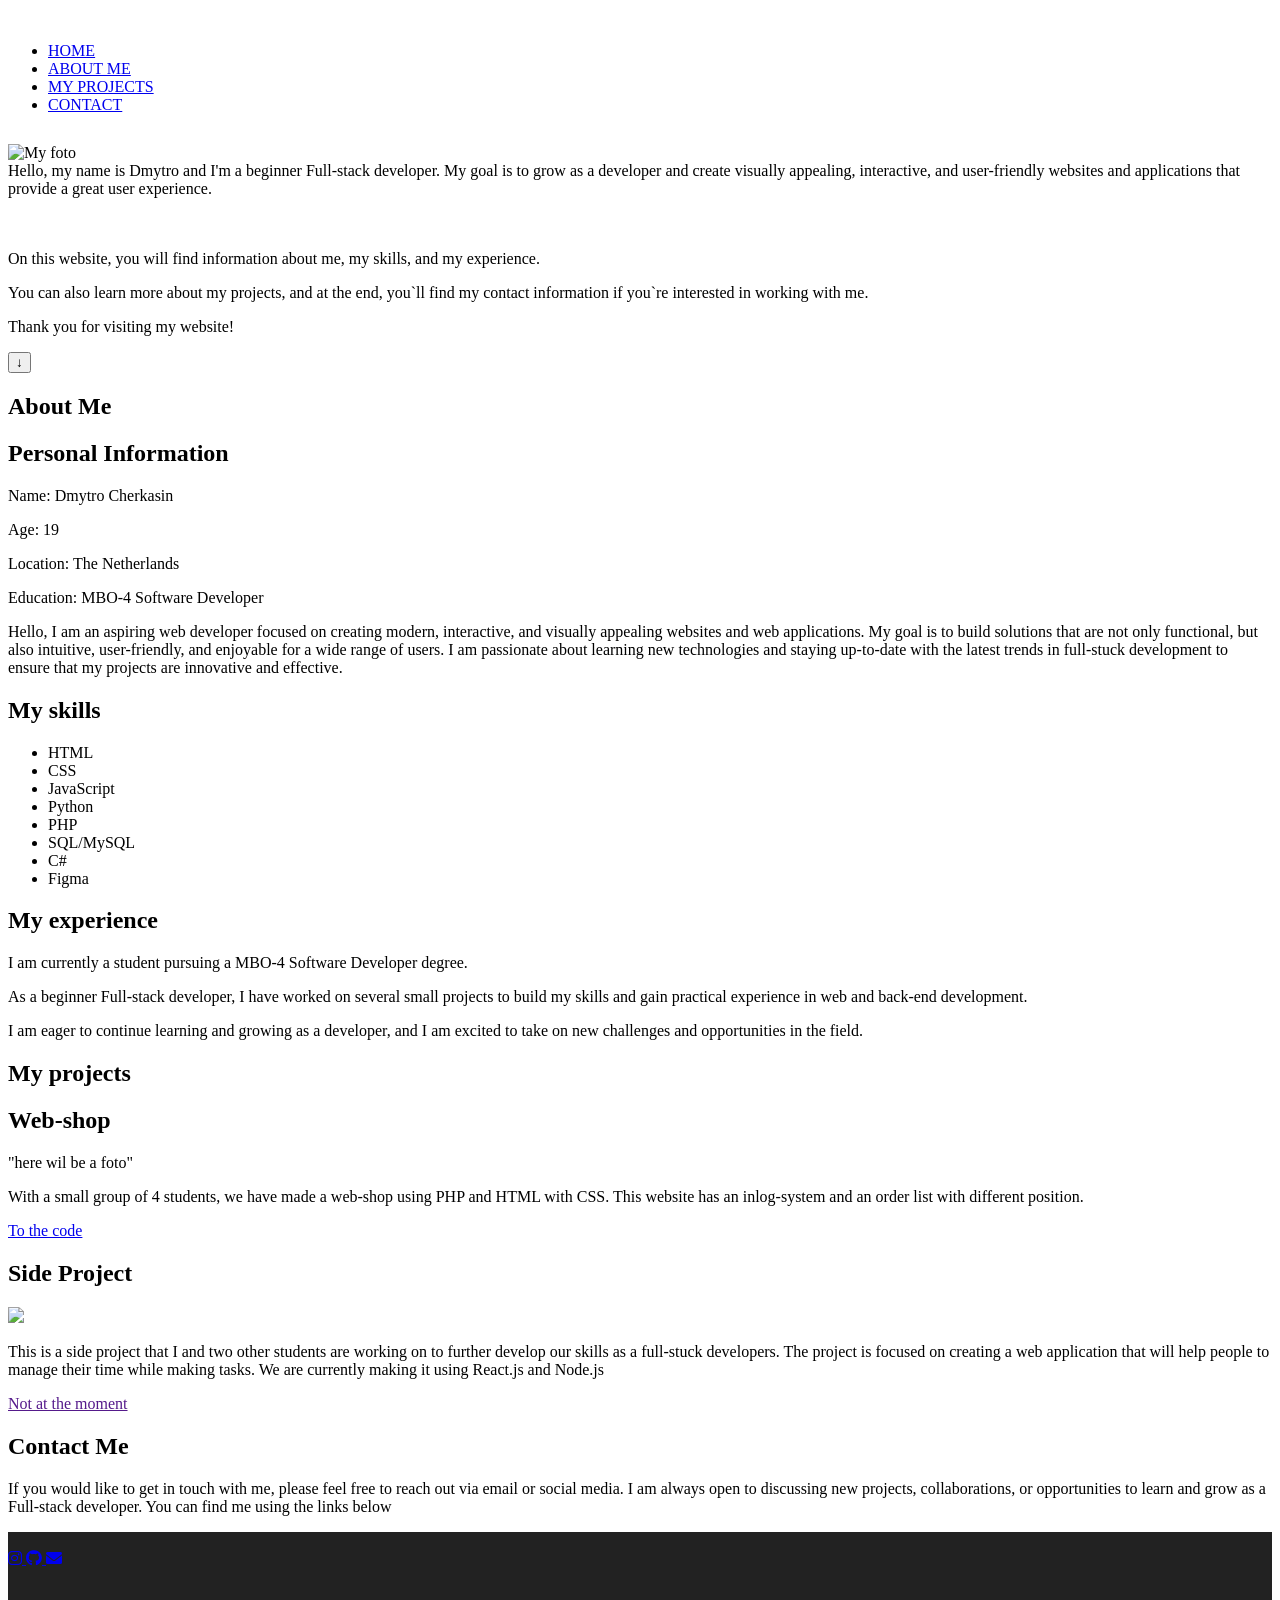
==== index.html @ 68906889 "version1" ====
<!DOCTYPE html>
<html lang="en">
<head>
    <meta charset="UTF-8">
    <title>Dmytro Cherkasin</title>
    <meta name="viewport" content="width=device-width, initial-scale=1.0">
    <link rel="stylesheet" href="index.css">
    <link rel="stylesheet" href="https://cdnjs.cloudflare.com/ajax/libs/font-awesome/6.0.0-beta3/css/all.min.css">

</head>
<body>
        <section id="home">
    <br>
    <!-- NAV BAR -->
    <ul class="nav">
        <li><a href="#home">HOME</a></li>
        <li><a href="#about-me">ABOUT ME</a></li>
        <li><a href="#projects">MY PROJECTS</a></li>
        <li><a href="#contact">CONTACT</a></li>
    </ul>
    <!-- HEADER -->
    <header class="section-anim" style="margin-top: 30px;">
        
            <div class="flex-container" style="align-items: center;">
                <div class="box">
                    <img src="My foto.jpg" alt="My foto" style="max-width: 200px; min-width: 150px;">
                </div>
                <div class="box">Hello, my name is Dmytro and I'm a beginner Full-stack developer. My goal is to grow as a developer and create visually appealing, interactive, and user-friendly websites and applications that provide a great user experience.</div>
                <br>
                <br>
            </div>
            <p>On this website, you will find information about me, my skills, and my experience.</p>
            <p>You can also learn more about my projects, and at the end, you`ll find my contact information if you`re interested in working with me.</p>
            <p>Thank you for visiting my website!</p>
    </header>
        </section>

        <button class="next-btn" onclick="scrollTONextSection()"><span class="arrow">↓</span></button>

    <!-- ABOUT ME -->
    <section class="section-anim" id="about-me">
    <h1>About Me</h1>


    <div class="flex-container about-row">
        <div class="box">
            <h2>Personal Information</h2>
            <p>Name: Dmytro Cherkasin</p>
            <p>Age: 19</p>
            <p>Location: The Netherlands</p>
            <p>Education: MBO-4 Software Developer</p>
        </div>
        <div class="box">
            <p>Hello, I am an aspiring web developer focused on creating modern, interactive, and visually appealing websites and web applications. My goal is to build solutions that are not only functional, but also intuitive, user-friendly, and enjoyable for a wide range of users. I am passionate about learning new technologies and staying up-to-date with the latest trends in full-stuck development to ensure that my projects are innovative and effective.</p>
        </div>
    </div>


    <div class="flex-container about-row">
        <div class="box">
            <h2>My skills</h2>
            <ul>
                <li>HTML</li>
                <li>CSS</li>
                <li>JavaScript</li>
                <li>Python</li>
                <li>PHP</li>
                <li>SQL/MySQL</li>
                <li> C#</li>
                <li>Figma</li>

            </ul>
        </div>
        <div class="box">
            <h2>My experience</h2>
            <p>I am currently a student pursuing a MBO-4 Software Developer degree.</p>
            <p>As a beginner Full-stack developer, I have worked on several small projects to build my skills and gain practical experience in web and back-end development.</p>
            <p>I am eager to continue learning and growing as a developer, and I am excited to take on new challenges and opportunities in the field.</p>
        </div>
    </div>
</section>

    <!-- PROJECTS -->
    <section class="section-anim" id="projects">
        <h1>My projects</h1>
        <div class="flex-container">
            <div class="box">
                <h2>Web-shop</h2>

                <p>"here wil be a foto"</p>
                <p>With a small group of 4 students, we have made a web-shop using PHP and HTML with CSS. This website has an inlog-system and an order list with different position.</p>
                <a href="https://github.com/MISTER-SNOEP/webshopV2/tree/main/safawebshopV2" title="Explore more" target="_blank">To the code</a>
            </div>
            <div class="box">
                <h2>Side Project</h2>
                <img src="side_project.jpg" style="max-width: 140%;">
                <p>This is a side project that I and two other students are working on to further develop our skills as a full-stuck developers. The project is focused on creating a web application that will help people to manage their time while making tasks. We are currently making it using React.js and Node.js</p>
                <a href="" title="Explore more" target="_blank">Not at the moment</a>
            </div>
            <div class="box"> 

                <h2></h2>

            </div>
        </div>
    </section>
        <!-- CONTACT -->
    <section id="contact" class = "section-anim">

        <div class=" flex-container contact">
            <div class="box;">
                <h1>Contact Me</h1>
                
                <p>If you would like to get in touch with me, please feel free to reach out via email or social media.
                I am always open to discussing new projects, collaborations, or opportunities to learn and grow as a Full-stack developer.
                You can find me using the links below</p>
            </div>
        </div>
    </section>
            <!-- FOOTER -->
    <footer style="background-color: rgb(34, 34, 34); ">
        <br>
        <div class="social-icons" role="navigation" aria-label="Social links">
            <a href="https://www.instagram.com/_lateriii_?igsh=MW9laW9wcTUwY2s1ZA%3D%3D&utm_source=qr" target="_blank" rel="noopener noreferrer" class="insta" aria-label="Instagram">
                <i class="fa-brands fa-instagram" aria-hidden="true"></i>
            </a>

            <a href="https://github.com/Lateri-1" target="_blank" rel="noopener noreferrer" class="git" aria-label="GitHub">
                <i class="fa-brands fa-github" aria-hidden="true"></i>
            </a>

            <a href="mailto: d.cherkasin@student.alfa-college.nl" class="mail" aria-label="Email">
                <i class="fa-solid fa-envelope" aria-hidden="true"></i>
            </a>
        </div>
        <br>
        <br> 
        <br>
    </footer>
    <!-- JS voor animaties -->
    <script>
        const sections = document.querySelectorAll("section");
        const navLinks = document.querySelectorAll(".nav li a");

        window.addEventListener("scroll", () => {
            let current = "";
            sections.forEach(section => {
                const sectionTop = section.offsetTop - 150;
                if(pageYOffset >= sectionTop) {
                    current = section.getAttribute("id");
                }
            });

            navLinks.forEach(link => {
                link.classList.remove("active");
                if(link.getAttribute("href") === "#" + current) {
                    link.classList.add("active");
                }
            });
        });
        /*tekst animatie */
        const observer = new IntersectionObserver((entries) => {
            entries.forEach((entry) => {
                if (entry.isIntersecting) {
                    entry.target.classList.add('visible');
                } 
                
                else {
                    entry.target.classList.remove('visible');
                }
            });
        }, { threshold: 0.2 });


            /* scroll arrow */
        document.querySelectorAll('.section-anim').forEach((section) => {
            observer.observe(section);
        });
        function scrollTONextSection() {
            const section = Array.from(document.querySelectorAll("section"))[1];
            const currentScroll = window.scrollY;
            const nextSection = section.offsetTop > currentScroll + 10 ? section : null;
            if (nextSection) {
                window.scrollTo({
                    top: nextSection.offsetTop - 80,
                });
            }
        }
    </script>
    <script>
// copy email als het niet gelukt
document.querySelector('.mail').addEventListener('click', function (e) {
    e.preventDefault(); // voorspelen openen mailto
    const email = 'd.cherkasin@student.alfa-college.nl';
  // openen van het ap
    window.location.href = 'mailto:' + email;
  // extra copy
    navigator.clipboard.writeText(email).then(() => {
    alert('📋 Email is gekopierd: ' + email);
    }).catch(() => {
    alert('Email: ' + email);
    });
});
</script>
</body>
</html>
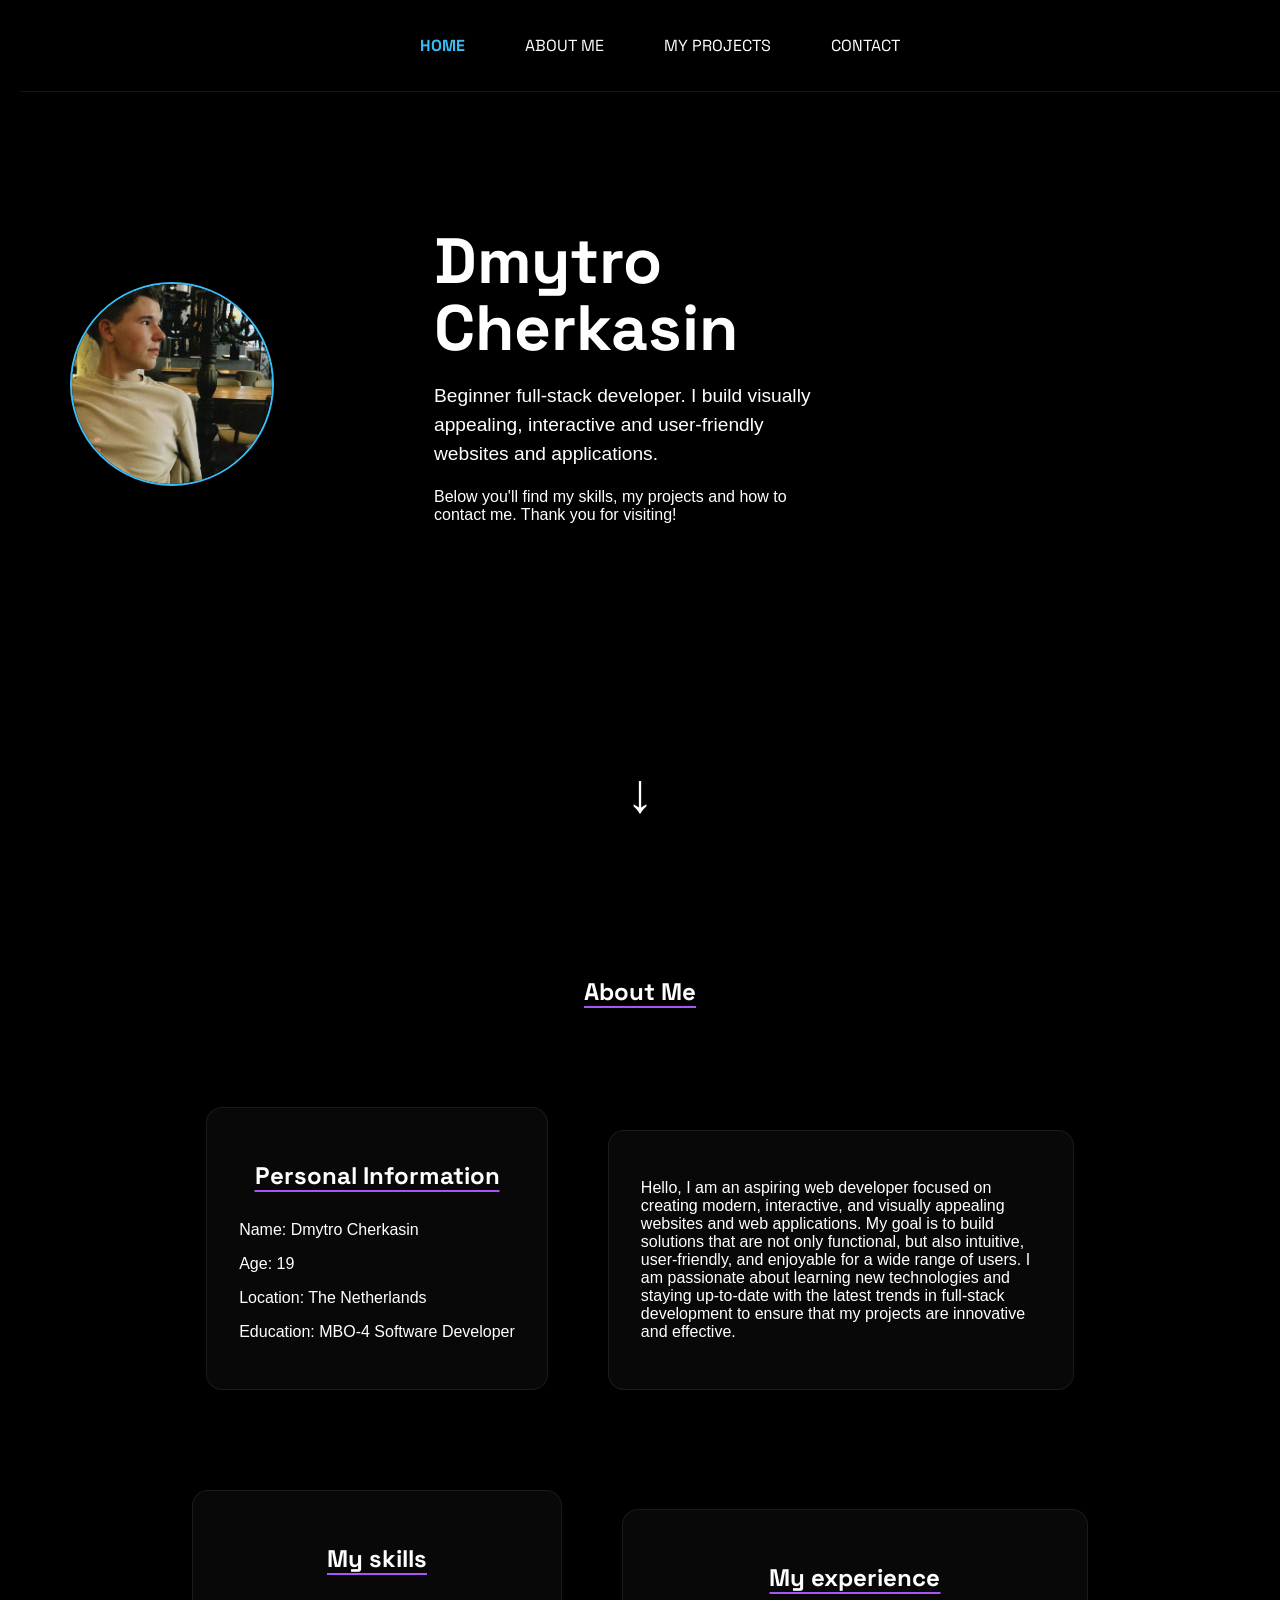
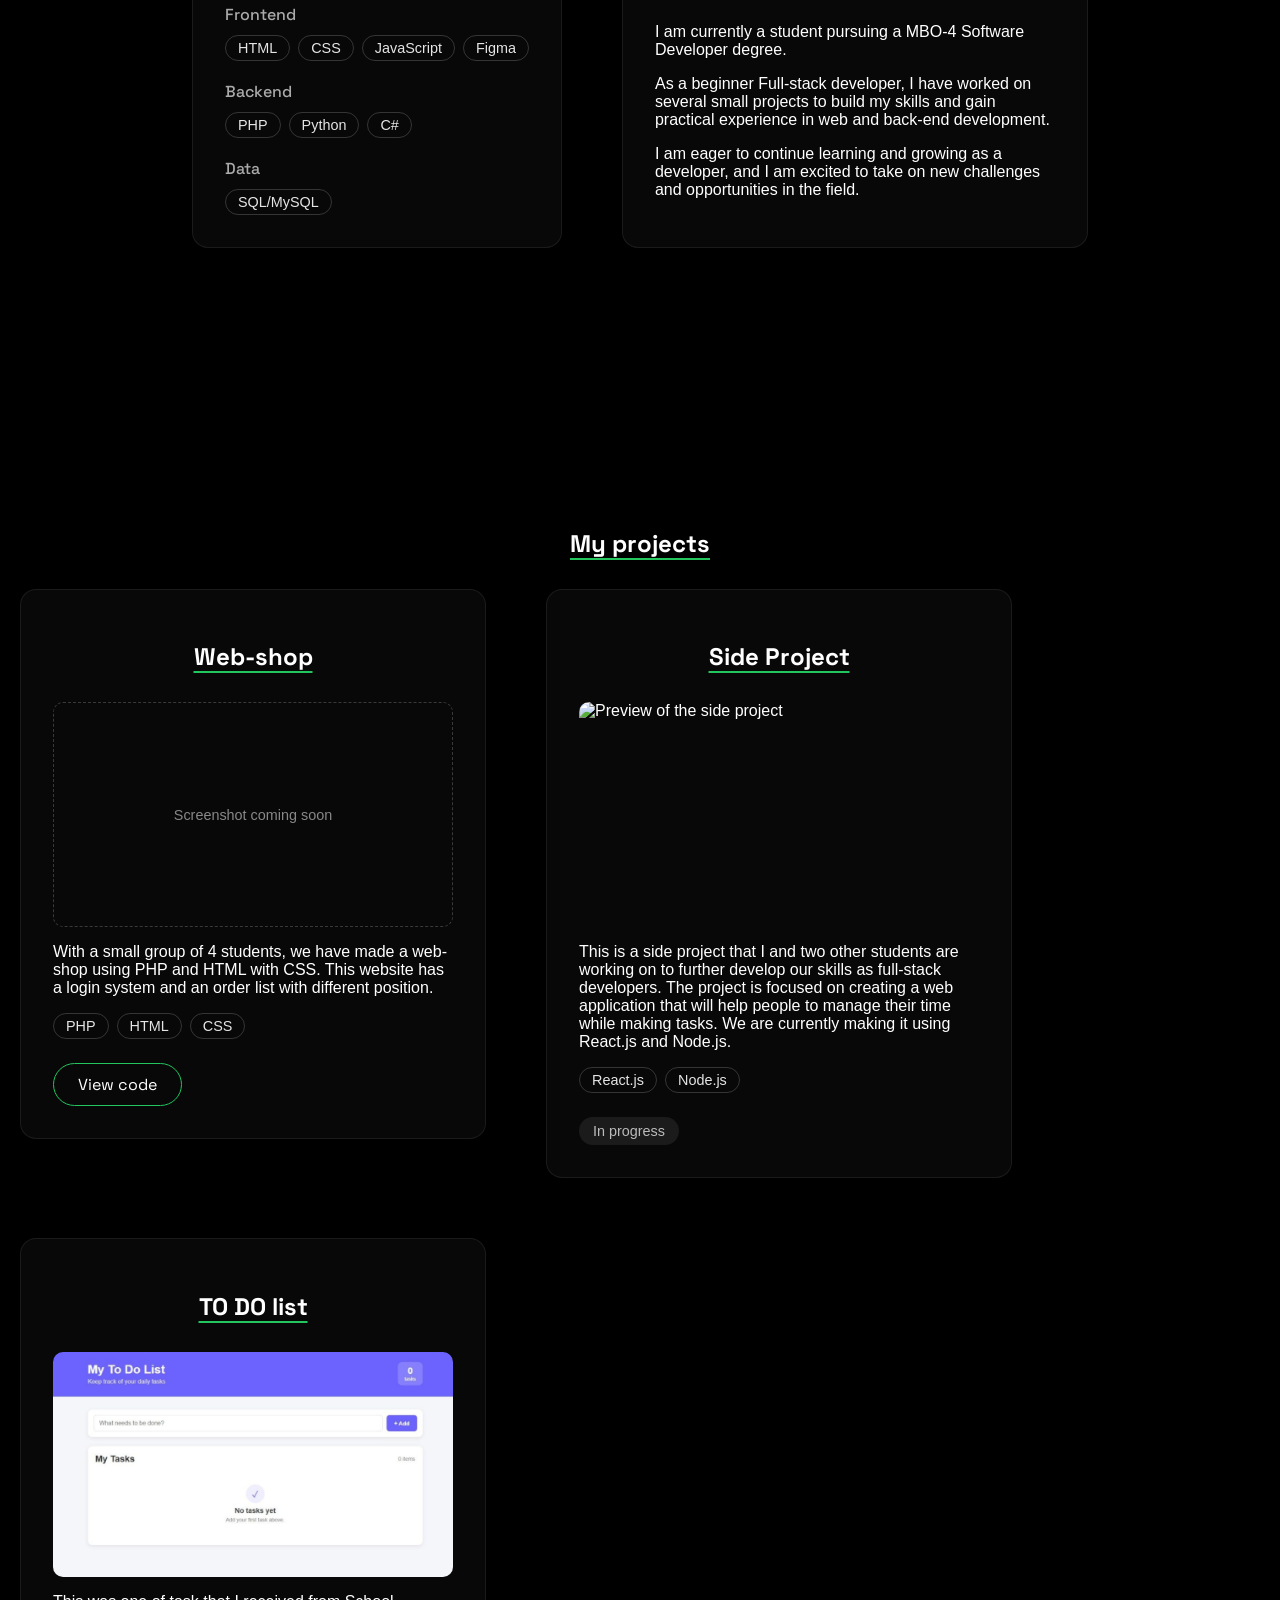
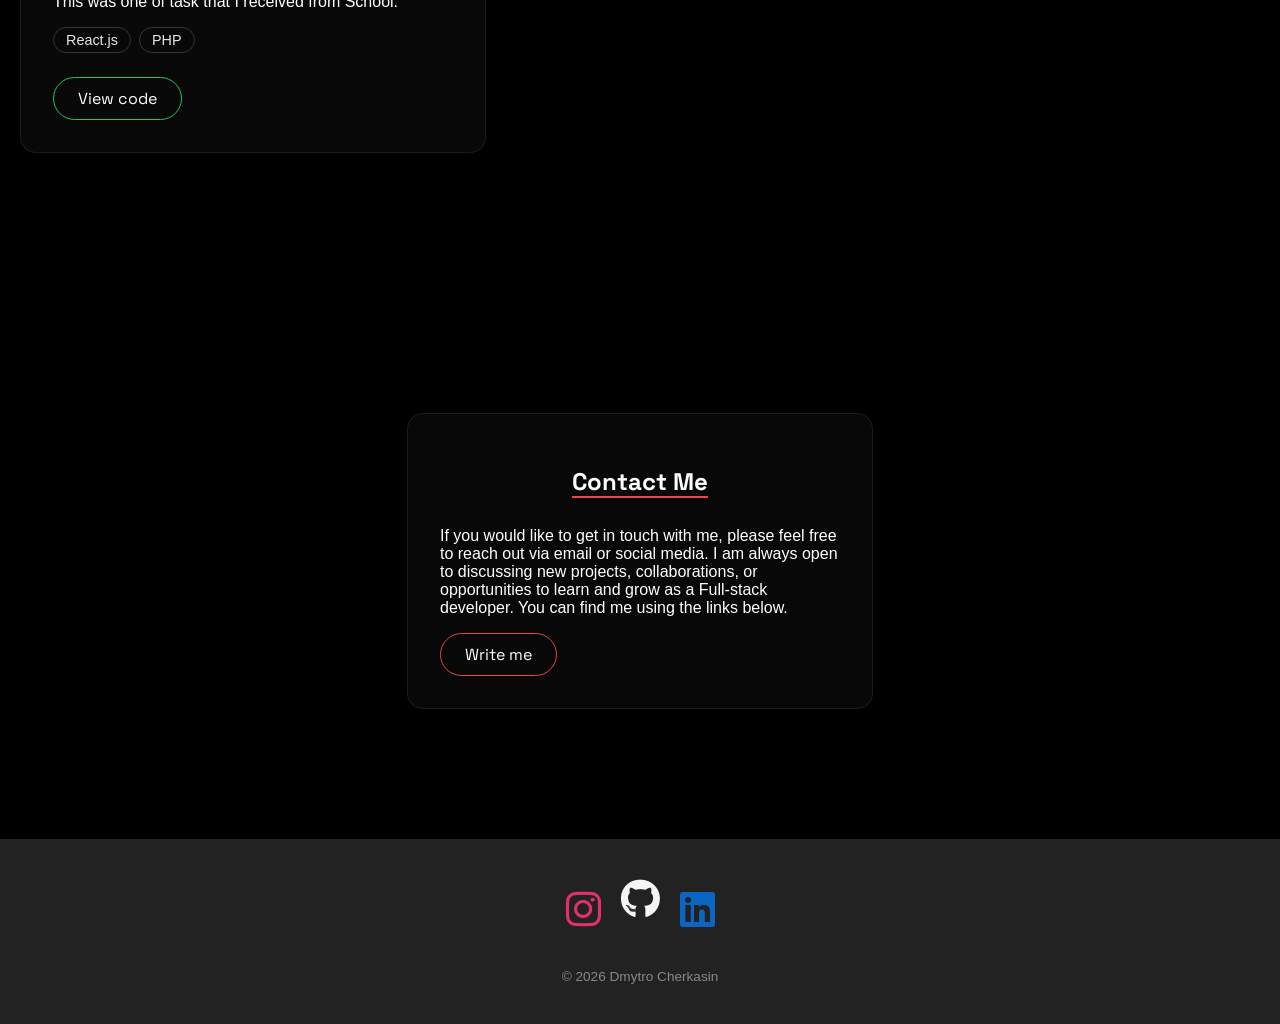
==== commit df58d2ac: "Feedback1" ====
--- a/index.html
+++ b/index.html
@@ -3,123 +3,152 @@
 <head>
     <meta charset="UTF-8">
     <title>Dmytro Cherkasin</title>
+    <meta name="description" content="Portfolio of Dmytro Cherkasin, a beginner full-stack developer from the Netherlands.">
     <meta name="viewport" content="width=device-width, initial-scale=1.0">
-    <link rel="stylesheet" href="index.css">
+    <link rel="preconnect" href="https://fonts.googleapis.com">
+    <link rel="preconnect" href="https://fonts.gstatic.com" crossorigin>
+    <link href="https://fonts.googleapis.com/css2?family=Space+Grotesk:wght@400;500;700&display=swap" rel="stylesheet">
+    <link rel="stylesheet" href="style.css">
     <link rel="stylesheet" href="https://cdnjs.cloudflare.com/ajax/libs/font-awesome/6.0.0-beta3/css/all.min.css">
-
 </head>
 <body>
-        <section id="home">
-    <br>
-    <!-- NAV BAR -->
-    <ul class="nav">
-        <li><a href="#home">HOME</a></li>
-        <li><a href="#about-me">ABOUT ME</a></li>
-        <li><a href="#projects">MY PROJECTS</a></li>
-        <li><a href="#contact">CONTACT</a></li>
-    </ul>
-    <!-- HEADER -->
-    <header class="section-anim" style="margin-top: 30px;">
-        
+    <!-- CURSOR GLOW -->
+    <div class="cursor-glow" aria-hidden="true"></div>
+
+    <section id="home">
+        <!-- NAV BAR -->
+        <ul class="nav">
+            <li><a href="#home">HOME</a></li>
+            <li><a href="#about-me">ABOUT ME</a></li>
+            <li><a href="#projects">MY PROJECTS</a></li>
+            <li><a href="#contact">CONTACT</a></li>
+        </ul>
+
+        <!-- HEADER -->
+        <header class="section-anim">
             <div class="flex-container" style="align-items: center;">
                 <div class="box">
-                    <img src="My foto.jpg" alt="My foto" style="max-width: 200px; min-width: 150px;">
-                </div>
-                <div class="box">Hello, my name is Dmytro and I'm a beginner Full-stack developer. My goal is to grow as a developer and create visually appealing, interactive, and user-friendly websites and applications that provide a great user experience.</div>
-                <br>
-                <br>
-            </div>
-            <p>On this website, you will find information about me, my skills, and my experience.</p>
-            <p>You can also learn more about my projects, and at the end, you`ll find my contact information if you`re interested in working with me.</p>
-            <p>Thank you for visiting my website!</p>
-    </header>
-        </section>
-
-        <button class="next-btn" onclick="scrollTONextSection()"><span class="arrow">↓</span></button>
+                    <img class="hero-photo" src="my-foto.jpg" alt="Photo of Dmytro Cherkasin">
+                </div>
+                <div class="box hero-text">
+                    <h1 class="hero-name">Dmytro Cherkasin</h1>
+                    <p class="hero-lead">Beginner full-stack developer. I build visually appealing, interactive and user-friendly websites and applications.</p>
+                    <p>Below you'll find my skills, my projects and how to contact me. Thank you for visiting!</p>
+                </div>
+            </div>
+        </header>
+    </section>
+
+    <button class="next-btn" onclick="scrollTONextSection()" aria-label="Scroll to the next section"><span class="arrow">↓</span></button>
 
     <!-- ABOUT ME -->
     <section class="section-anim" id="about-me">
-    <h1>About Me</h1>
-
-
-    <div class="flex-container about-row">
-        <div class="box">
-            <h2>Personal Information</h2>
-            <p>Name: Dmytro Cherkasin</p>
-            <p>Age: 19</p>
-            <p>Location: The Netherlands</p>
-            <p>Education: MBO-4 Software Developer</p>
-        </div>
-        <div class="box">
-            <p>Hello, I am an aspiring web developer focused on creating modern, interactive, and visually appealing websites and web applications. My goal is to build solutions that are not only functional, but also intuitive, user-friendly, and enjoyable for a wide range of users. I am passionate about learning new technologies and staying up-to-date with the latest trends in full-stuck development to ensure that my projects are innovative and effective.</p>
-        </div>
-    </div>
-
-
-    <div class="flex-container about-row">
-        <div class="box">
-            <h2>My skills</h2>
-            <ul>
-                <li>HTML</li>
-                <li>CSS</li>
-                <li>JavaScript</li>
-                <li>Python</li>
-                <li>PHP</li>
-                <li>SQL/MySQL</li>
-                <li> C#</li>
-                <li>Figma</li>
-
-            </ul>
-        </div>
-        <div class="box">
-            <h2>My experience</h2>
-            <p>I am currently a student pursuing a MBO-4 Software Developer degree.</p>
-            <p>As a beginner Full-stack developer, I have worked on several small projects to build my skills and gain practical experience in web and back-end development.</p>
-            <p>I am eager to continue learning and growing as a developer, and I am excited to take on new challenges and opportunities in the field.</p>
-        </div>
-    </div>
-</section>
+        <h1>About Me</h1>
+
+        <div class="flex-container about-row">
+            <div class="box">
+                <h2>Personal Information</h2>
+                <p>Name: Dmytro Cherkasin</p>
+                <p>Age: 19</p>
+                <p>Location: The Netherlands</p>
+                <p>Education: MBO-4 Software Developer</p>
+            </div>
+            <div class="box">
+                <p>Hello, I am an aspiring web developer focused on creating modern, interactive, and visually appealing websites and web applications. My goal is to build solutions that are not only functional, but also intuitive, user-friendly, and enjoyable for a wide range of users. I am passionate about learning new technologies and staying up-to-date with the latest trends in full-stack development to ensure that my projects are innovative and effective.</p>
+            </div>
+        </div>
+
+        <div class="flex-container about-row">
+            <div class="box">
+                <h2>My skills</h2>
+                <div class="skill-group">
+                    <h3>Frontend</h3>
+                    <ul class="chips">
+                        <li>HTML</li>
+                        <li>CSS</li>
+                        <li>JavaScript</li>
+                        <li>Figma</li>
+                    </ul>
+                </div>
+                <div class="skill-group">
+                    <h3>Backend</h3>
+                    <ul class="chips">
+                        <li>PHP</li>
+                        <li>Python</li>
+                        <li>C#</li>
+                    </ul>
+                </div>
+                <div class="skill-group">
+                    <h3>Data</h3>
+                    <ul class="chips">
+                        <li>SQL/MySQL</li>
+                    </ul>
+                </div>
+            </div>
+            <div class="box">
+                <h2>My experience</h2>
+                <p>I am currently a student pursuing a MBO-4 Software Developer degree.</p>
+                <p>As a beginner Full-stack developer, I have worked on several small projects to build my skills and gain practical experience in web and back-end development.</p>
+                <p>I am eager to continue learning and growing as a developer, and I am excited to take on new challenges and opportunities in the field.</p>
+            </div>
+        </div>
+    </section>
 
     <!-- PROJECTS -->
     <section class="section-anim" id="projects">
         <h1>My projects</h1>
-        <div class="flex-container">
-            <div class="box">
+        <div class="flex-container" style="align-items: flex-start;">
+            <div class="box project">
                 <h2>Web-shop</h2>
-
-                <p>"here wil be a foto"</p>
-                <p>With a small group of 4 students, we have made a web-shop using PHP and HTML with CSS. This website has an inlog-system and an order list with different position.</p>
-                <a href="https://github.com/MISTER-SNOEP/webshopV2/tree/main/safawebshopV2" title="Explore more" target="_blank">To the code</a>
-            </div>
-            <div class="box">
+                <!-- TODO: replace this placeholder with <img class="project-img" src="webshop.jpg" alt="Web-shop screenshot"> -->
+                <div class="project-thumb" role="img" aria-label="Screenshot coming soon">Screenshot coming soon</div>
+                <p>With a small group of 4 students, we have made a web-shop using PHP and HTML with CSS. This website has a login system and an order list with different position.</p>
+                <ul class="chips">
+                    <li>PHP</li>
+                    <li>HTML</li>
+                    <li>CSS</li>
+                </ul>
+                <a class="cta" href="https://github.com/MISTER-SNOEP/webshopV2/tree/main/safawebshopV2" title="View the code on GitHub" target="_blank" rel="noopener noreferrer">View code</a>
+            </div>
+            <div class="box project">
                 <h2>Side Project</h2>
-                <img src="side_project.jpg" style="max-width: 140%;">
-                <p>This is a side project that I and two other students are working on to further develop our skills as a full-stuck developers. The project is focused on creating a web application that will help people to manage their time while making tasks. We are currently making it using React.js and Node.js</p>
-                <a href="" title="Explore more" target="_blank">Not at the moment</a>
-            </div>
-            <div class="box"> 
-
-                <h2></h2>
-
-            </div>
-        </div>
-    </section>
-        <!-- CONTACT -->
-    <section id="contact" class = "section-anim">
-
-        <div class=" flex-container contact">
-            <div class="box;">
+                <img class="project-img" src="side_project.jpg" alt="Preview of the side project">
+                <p>This is a side project that I and two other students are working on to further develop our skills as full-stack developers. The project is focused on creating a web application that will help people to manage their time while making tasks. We are currently making it using React.js and Node.js.</p>
+                <ul class="chips">
+                    <li>React.js</li>
+                    <li>Node.js</li>
+                </ul>
+                <span class="badge">In progress</span>
+            </div>
+            <div class="box project">
+
+                <h2>TO DO list</h2>
+                <img class="project-img" src="to-do-list(1).jpg" alt="Preview of the TO DO list">
+                <p>This was one of task that I received from School.</p>
+                <ul class="chips">
+                    <li>React.js</li>
+                    <li>PHP</li>
+                </ul>
+                <a class="cta" href="https://github.com/Lateri-1/TO-DO-app" title="View the code on GitHub" target="_blank" rel="noopener noreferrer">View code</a>
+            </div>
+        </div>
+    </section>
+
+    <!-- CONTACT -->
+    <section id="contact" class="section-anim">
+        <div class="flex-container contact">
+            <div class="box">
                 <h1>Contact Me</h1>
-                
                 <p>If you would like to get in touch with me, please feel free to reach out via email or social media.
                 I am always open to discussing new projects, collaborations, or opportunities to learn and grow as a Full-stack developer.
-                You can find me using the links below</p>
-            </div>
-        </div>
-    </section>
-            <!-- FOOTER -->
-    <footer style="background-color: rgb(34, 34, 34); ">
-        <br>
+                You can find me using the links below.</p>
+                <a class="cta mail" href="mailto:d.cherkasin@student.alfa-college.nl">Write me</a>
+            </div>
+        </div>
+    </section>
+
+    <!-- FOOTER -->
+    <footer>
         <div class="social-icons" role="navigation" aria-label="Social links">
             <a href="https://www.instagram.com/_lateriii_?igsh=MW9laW9wcTUwY2s1ZA%3D%3D&utm_source=qr" target="_blank" rel="noopener noreferrer" class="insta" aria-label="Instagram">
                 <i class="fa-brands fa-instagram" aria-hidden="true"></i>
@@ -129,53 +158,66 @@
                 <i class="fa-brands fa-github" aria-hidden="true"></i>
             </a>
 
-            <a href="mailto: d.cherkasin@student.alfa-college.nl" class="mail" aria-label="Email">
-                <i class="fa-solid fa-envelope" aria-hidden="true"></i>
+            <!-- TODO: replace the href with the link to your LinkedIn profile -->
+            <a href="https://www.linkedin.com/in/дима-черкасин-834594445/?isSelfProfile=true" target="_blank" rel="noopener noreferrer" class="linkedin" aria-label="LinkedIn">
+                <i class="fa-brands fa-linkedin" aria-hidden="true"></i>
             </a>
         </div>
-        <br>
-        <br> 
-        <br>
+        <p class="copyright">© <span id="year">2026</span> Dmytro Cherkasin</p>
     </footer>
-    <!-- JS voor animaties -->
+
+    <!-- toast for "email copied" -->
+    <div class="toast" id="toast" role="status" aria-live="polite"></div>
+
     <script>
         const sections = document.querySelectorAll("section");
         const navLinks = document.querySelectorAll(".nav li a");
 
-        window.addEventListener("scroll", () => {
+        /* active nav link + current section color */
+        function updateActiveSection() {
             let current = "";
             sections.forEach(section => {
                 const sectionTop = section.offsetTop - 150;
-                if(pageYOffset >= sectionTop) {
+                if (window.scrollY >= sectionTop) {
                     current = section.getAttribute("id");
                 }
             });
 
+            /* the last section (contact) is short, so scrollY may never reach its top:
+               at the very bottom of the page we force the last section */
+            const atBottom = window.scrollY > 0 &&
+                window.innerHeight + window.scrollY >= document.documentElement.scrollHeight - 2;
+            if (atBottom) {
+                current = sections[sections.length - 1].getAttribute("id");
+            }
+
+            document.body.dataset.section = current || "home";
+
             navLinks.forEach(link => {
                 link.classList.remove("active");
-                if(link.getAttribute("href") === "#" + current) {
+                if (link.getAttribute("href") === "#" + current) {
                     link.classList.add("active");
                 }
             });
-        });
-        /*tekst animatie */
+        }
+        window.addEventListener("scroll", updateActiveSection, { passive: true });
+        updateActiveSection();
+
+        /* text animation: plays once, when a section first appears */
         const observer = new IntersectionObserver((entries) => {
             entries.forEach((entry) => {
                 if (entry.isIntersecting) {
                     entry.target.classList.add('visible');
-                } 
-                
-                else {
-                    entry.target.classList.remove('visible');
+                    observer.unobserve(entry.target);
                 }
             });
         }, { threshold: 0.2 });
 
-
-            /* scroll arrow */
         document.querySelectorAll('.section-anim').forEach((section) => {
             observer.observe(section);
         });
+
+        /* scroll arrow */
         function scrollTONextSection() {
             const section = Array.from(document.querySelectorAll("section"))[1];
             const currentScroll = window.scrollY;
@@ -186,21 +228,69 @@
                 });
             }
         }
+
+        /* footer year */
+        document.getElementById('year').textContent = new Date().getFullYear();
     </script>
     <script>
-// copy email als het niet gelukt
-document.querySelector('.mail').addEventListener('click', function (e) {
-    e.preventDefault(); // voorspelen openen mailto
+/* cursor glow + card spotlight */
+(function () {
+    const glow = document.querySelector('.cursor-glow');
+    const cards = document.querySelectorAll('section:not(#home) .box');
+    const canFollow = window.matchMedia('(hover: hover) and (pointer: fine)').matches;
+    const reduceMotion = window.matchMedia('(prefers-reduced-motion: reduce)').matches;
+    if (!glow || !canFollow) return;
+
+    let targetX = window.innerWidth / 2, targetY = window.innerHeight / 2;
+    let x = targetX, y = targetY;
+
+    window.addEventListener('mousemove', (e) => {
+        targetX = e.clientX;
+        targetY = e.clientY;
+        glow.classList.add('active');
+
+        cards.forEach((card) => {
+            const r = card.getBoundingClientRect();
+            card.style.setProperty('--mx', (e.clientX - r.left) + 'px');
+            card.style.setProperty('--my', (e.clientY - r.top) + 'px');
+        });
+    }, { passive: true });
+    document.addEventListener('mouseleave', () => glow.classList.remove('active'));
+
+    function animate() {
+        const ease = reduceMotion ? 1 : 0.12;
+        x += (targetX - x) * ease;
+        y += (targetY - y) * ease;
+        glow.style.transform = `translate3d(${x}px, ${y}px, 0) translate(-50%, -50%)`;
+        requestAnimationFrame(animate);
+    }
+    animate();
+})();
+</script>
+    <script>
+/* email: open the mail app and copy the address as a backup */
+(function () {
     const email = 'd.cherkasin@student.alfa-college.nl';
-  // openen van het ap
-    window.location.href = 'mailto:' + email;
-  // extra copy
-    navigator.clipboard.writeText(email).then(() => {
-    alert('📋 Email is gekopierd: ' + email);
-    }).catch(() => {
-    alert('Email: ' + email);
+    const toast = document.getElementById('toast');
+    let timer;
+
+    function showToast(text) {
+        toast.textContent = text;
+        toast.classList.add('show');
+        clearTimeout(timer);
+        timer = setTimeout(() => toast.classList.remove('show'), 3000);
+    }
+
+    document.querySelectorAll('.mail').forEach((link) => {
+        link.addEventListener('click', function (e) {
+            e.preventDefault();
+            navigator.clipboard.writeText(email)
+                .then(() => showToast('Email copied: ' + email))
+                .catch(() => showToast('Email: ' + email));
+            window.location.href = 'mailto:' + email;
+        });
     });
-});
+})();
 </script>
 </body>
 </html>
--- a/style.css
+++ b/style.css
@@ -0,0 +1,419 @@
+/* ---------- tokens ---------- */
+:root {
+    --color-home: #38bdf8;
+    --color-about: #a855f7;
+    --color-projects: #22c55e;
+    --color-contact: #ef4444;
+    --font-display: 'Space Grotesk', 'Segoe UI', Tahoma, sans-serif;
+}
+
+html {
+    scroll-behavior: smooth;
+}
+
+body {
+    background-color: black;
+    margin: 0;
+    font-family: 'Segoe UI', Tahoma, Geneva, Verdana, sans-serif;
+    color: white;
+    --section-color: var(--color-home);
+}
+/* the active section (set by JS) decides the "current" color */
+body[data-section="about-me"] { --section-color: var(--color-about); }
+body[data-section="projects"] { --section-color: var(--color-projects); }
+body[data-section="contact"]  { --section-color: var(--color-contact); }
+
+/* ---------- cursor glow ---------- */
+@property --glow-color {
+    syntax: '<color>';
+    inherits: true;
+    initial-value: #38bdf8;
+}
+
+.cursor-glow {
+    --glow-color: var(--section-color);
+    position: fixed;
+    top: 0;
+    left: 0;
+    width: 600px;
+    height: 600px;
+    border-radius: 50%;
+    background: radial-gradient(circle,
+        color-mix(in srgb, var(--glow-color) 40%, transparent) 0%,
+        color-mix(in srgb, var(--glow-color) 14%, transparent) 40%,
+        transparent 70%);
+    pointer-events: none;
+    z-index: -1;
+    opacity: 0;
+    transition: opacity 0.4s ease, --glow-color 0.6s ease;
+    will-change: transform;
+}
+.cursor-glow.active {
+    opacity: 1;
+}
+
+/* ---------- layout ---------- */
+section {
+    padding: 130px 20px;
+    scroll-margin-top: 80px;
+}
+
+/* section animation (plays once, see JS) */
+.section-anim > * {
+    opacity: 0;
+    transform: translateY(40px);
+    transition: opacity 0.8s ease, transform 0.8s ease;
+    transition-delay: var(--delay, 0s);
+}
+.section-anim.visible > * {
+    opacity: 1;
+    transform: none;
+}
+
+/* section about me */
+.about-row {
+    margin-top: 100px;
+    justify-content: center;
+    align-items: flex-start;
+}
+#about-me > :nth-child(2) { --delay: 0.2s; }
+#about-me > :nth-child(3) { --delay: 0.4s; }
+
+/* section contact */
+.contact {
+    justify-content: center;
+    align-items: flex-start;
+}
+
+h1, h2, h3 {
+    font-family: var(--font-display);
+    text-decoration: underline;
+    text-decoration-color: var(--accent, var(--color-about));
+    text-underline-offset: 6px;
+    margin-bottom: 30px;
+    text-align: center;
+}
+
+#home     { --accent: var(--color-home); }
+#about-me { --accent: var(--color-about); }
+#projects { --accent: var(--color-projects); }
+#contact  { --accent: var(--color-contact); }
+
+p {
+    margin-left: 10px;
+    max-width: 800px;
+}
+
+/* ---------- navigation ---------- */
+.nav {
+    position: fixed;
+    top: 0;
+    width: 100%;
+    box-sizing: border-box;
+    list-style: none;
+    margin: 0;
+    padding: 15px;
+    display: flex;
+    gap: 20px;
+    justify-content: center;
+    background-color: rgba(0, 0, 0, 0.7);
+    -webkit-backdrop-filter: blur(10px);
+    backdrop-filter: blur(10px);
+    border-bottom: 1px solid rgba(255, 255, 255, 0.08);
+    z-index: 1000;
+}
+.nav li a {
+    font-family: var(--font-display);
+    color: white;
+    text-decoration: none;
+    padding: 20px;
+    display: block;
+    transition: color 0.3s;
+}
+.nav li a:hover {
+    color: var(--color-contact);
+}
+.nav li a.active {
+    color: var(--section-color);
+    font-weight: bold;
+}
+
+/* ---------- hero ---------- */
+header {
+    margin-top: 48px;
+}
+.hero-photo {
+    display: block;
+    width: clamp(150px, 18vw, 200px);
+    aspect-ratio: 1;
+    object-fit: cover;
+    border-radius: 50%;
+    border: 2px solid var(--color-home);
+}
+.hero-text {
+    max-width: 680px;
+    padding: 20px;
+}
+.hero-name {
+    text-decoration: none;
+    text-align: left;
+    font-size: clamp(2.4rem, 6vw, 4rem);
+    line-height: 1.05;
+    margin: 0 0 20px;
+}
+.hero-lead {
+    font-size: 1.2rem;
+    line-height: 1.5;
+}
+
+/* ---------- flex + boxes ---------- */
+.flex-container {
+    display: flex;
+    align-items: flex-end;
+    gap: 60px;
+    flex-wrap: wrap;
+}
+
+.box {
+    position: relative;
+    max-width: 400px;
+    height: fit-content;
+    padding: 50px;
+}
+.box p {
+    margin-left: 0;
+}
+
+/* cards: every box outside the hero gets a surface and a border
+   that lights up in the section color near the cursor */
+section:not(#home) .box {
+    padding: 32px;
+    border-radius: 16px;
+    background: rgba(255, 255, 255, 0.03);
+    border: 1px solid rgba(255, 255, 255, 0.08);
+}
+section:not(#home) .box::before {
+    content: "";
+    position: absolute;
+    inset: -1px;
+    border-radius: inherit;
+    padding: 1px;
+    background: radial-gradient(320px circle at var(--mx, -999px) var(--my, -999px),
+        var(--accent, var(--color-about)), transparent 70%);
+    -webkit-mask: linear-gradient(#000 0 0) content-box, linear-gradient(#000 0 0);
+    -webkit-mask-composite: xor;
+    mask: linear-gradient(#000 0 0) content-box exclude, linear-gradient(#000 0 0);
+    pointer-events: none;
+}
+
+/* ---------- skills / tags ---------- */
+.skill-group + .skill-group {
+    margin-top: 20px;
+}
+.skill-group h3 {
+    text-decoration: none;
+    text-align: left;
+    font-size: 1rem;
+    font-weight: 500;
+    color: #aaa;
+    margin: 0 0 10px;
+}
+.chips {
+    list-style: none;
+    margin: 0;
+    padding: 0;
+    display: flex;
+    flex-wrap: wrap;
+    gap: 8px;
+}
+.chips li {
+    padding: 4px 12px;
+    border: 1px solid rgba(255, 255, 255, 0.18);
+    border-radius: 999px;
+    font-size: 0.9rem;
+    color: #e5e5e5;
+}
+
+/* ---------- projects ---------- */
+.project-thumb,
+.project-img {
+    display: block;
+    width: 100%;
+    aspect-ratio: 16 / 9;
+    border-radius: 10px;
+    margin: 0 0 16px;
+    box-sizing: border-box;
+}
+.project-img {
+    object-fit: cover;
+}
+.project-thumb {
+    display: grid;
+    place-items: center;
+    border: 1px dashed rgba(255, 255, 255, 0.2);
+    color: #888;
+    font-size: 0.9rem;
+}
+.project .chips {
+    margin: 16px 0 24px;
+}
+
+/* ---------- buttons / badges ---------- */
+.cta {
+    display: inline-block;
+    padding: 10px 24px;
+    border: 1px solid var(--accent, var(--color-about));
+    border-radius: 999px;
+    color: white;
+    font-family: var(--font-display);
+    text-decoration: none;
+    transition: background-color 0.25s, color 0.25s;
+}
+.cta:hover {
+    background-color: var(--accent, var(--color-about));
+    color: black;
+}
+.badge {
+    display: inline-block;
+    padding: 6px 14px;
+    border-radius: 999px;
+    background: rgba(255, 255, 255, 0.08);
+    color: #bbb;
+    font-size: 0.9rem;
+}
+
+.button {
+    color: white;
+    background-color: rgb(63, 63, 63);
+    border: none;
+    padding: 10px 30px;
+    cursor: pointer;
+    transition: all 0.3s;
+    display: inline-block;
+}
+.button:hover {
+    background-color: rgb(163, 163, 163);
+    transform: scale(1.2);
+}
+
+/* ---------- footer ---------- */
+footer {
+    background-color: rgb(34, 34, 34);
+    padding: 30px 20px 40px;
+}
+.social-icons {
+    display: flex;
+    justify-content: center;
+    gap: 20px;
+    margin-top: 20px;
+    position: relative;
+}
+.social-icons a {
+    font-size: 40px;
+    transition: transform .25s, color .25s;
+    text-decoration: none;
+    display: inline-flex;
+    align-items: center;
+    justify-content: center;
+}
+.social-icons a:nth-child(2) {
+    transform: translateY(-10px);
+} /* wave */
+.social-icons a:hover {
+    transform: scale(1.25);
+}
+.social-icons .insta i { color: #E1306C; }
+.social-icons .insta:hover i { color: #fd1d1d; }
+.social-icons .git i { color: #f5f5f5; }
+.social-icons .git:hover i { color: #6e5494; }
+.social-icons .linkedin i { color: #0A66C2; }
+.social-icons .linkedin:hover i { color: #3b9eff; }
+.social-icons a i {
+    animation: float 3s ease-in-out infinite;
+}
+.copyright {
+    margin: 40px 0 0;
+    max-width: none;
+    text-align: center;
+    color: #888;
+    font-size: 0.85rem;
+}
+
+/* ---------- scroll arrow ---------- */
+.next-btn {
+    background: none;
+    border: none;
+    font-size: 55px;
+    color: white;
+    cursor: pointer;
+    display: block;
+    margin: 40px auto 0;
+    animation: bounce 2s infinite;
+    transition: transform 0.04s, color 0.3s;
+}
+.next-btn:hover {
+    color: var(--color-home);
+    transform: scale(1.2);
+}
+
+/* ---------- toast ---------- */
+.toast {
+    position: fixed;
+    left: 50%;
+    bottom: 30px;
+    transform: translate(-50%, 20px);
+    padding: 12px 22px;
+    border-radius: 999px;
+    background: #1c1c1c;
+    border: 1px solid var(--color-contact);
+    color: white;
+    opacity: 0;
+    pointer-events: none;
+    transition: opacity 0.3s, transform 0.3s;
+    z-index: 2000;
+}
+.toast.show {
+    opacity: 1;
+    transform: translate(-50%, 0);
+}
+
+/* ---------- keyframes ---------- */
+@keyframes bounce {
+    0%, 100% { transform: translateY(0); }
+    50%      { transform: translateY(-15px); }
+}
+@keyframes float {
+    0%, 100% { transform: translateY(0); }
+    50%      { transform: translateY(-15px); }
+}
+
+/* ---------- accessibility ---------- */
+a:focus-visible, button:focus-visible {
+    outline: 2px solid var(--color-about);
+    outline-offset: 4px;
+}
+
+@media (max-width: 600px) {
+    .nav {
+        gap: 0;
+        padding: 5px;
+        flex-wrap: wrap;
+    }
+    .nav li a {
+        padding: 10px;
+        font-size: 14px;
+    }
+    .box,
+    section:not(#home) .box {
+        padding: 20px;
+    }
+    .cursor-glow {
+        display: none;
+    }
+}
+
+@media (prefers-reduced-motion: reduce) {
+    html { scroll-behavior: auto; }
+    .section-anim > * { transition: none; }
+    .next-btn, .social-icons a i { animation: none; }
+}
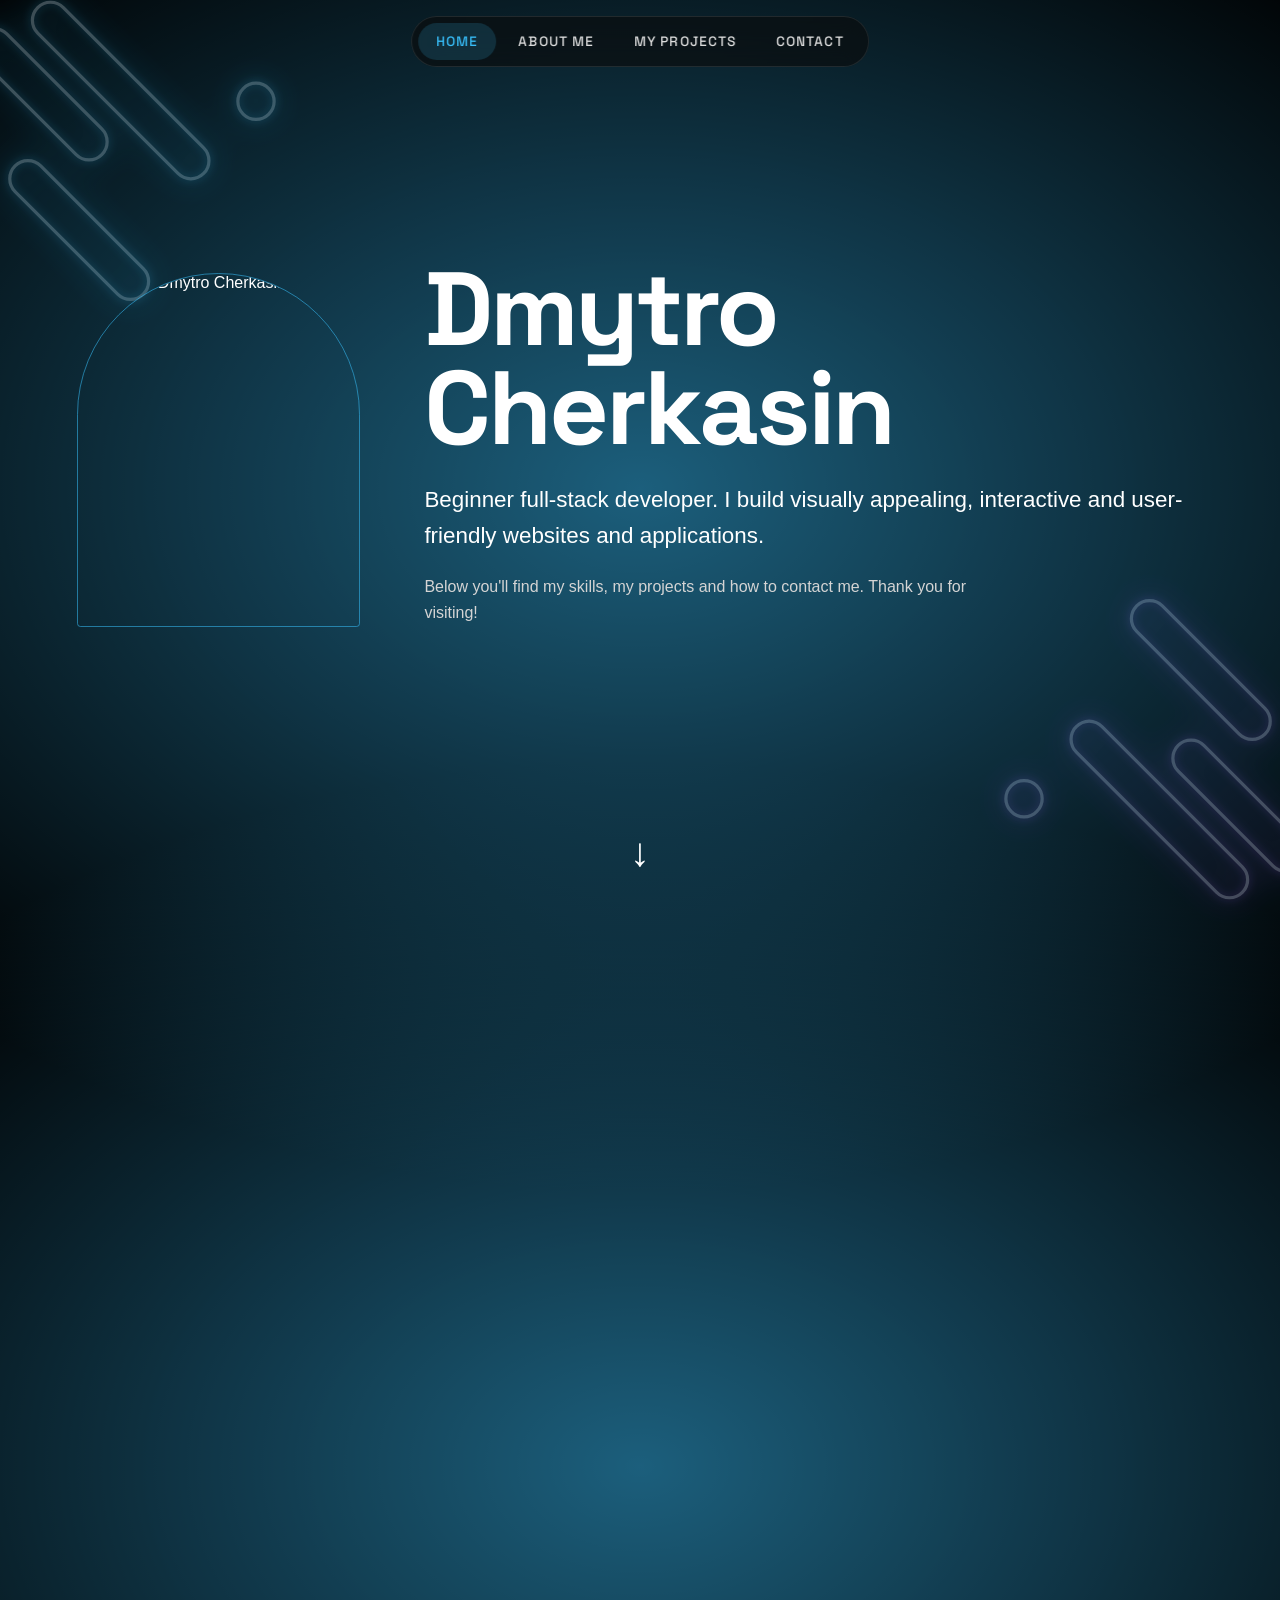
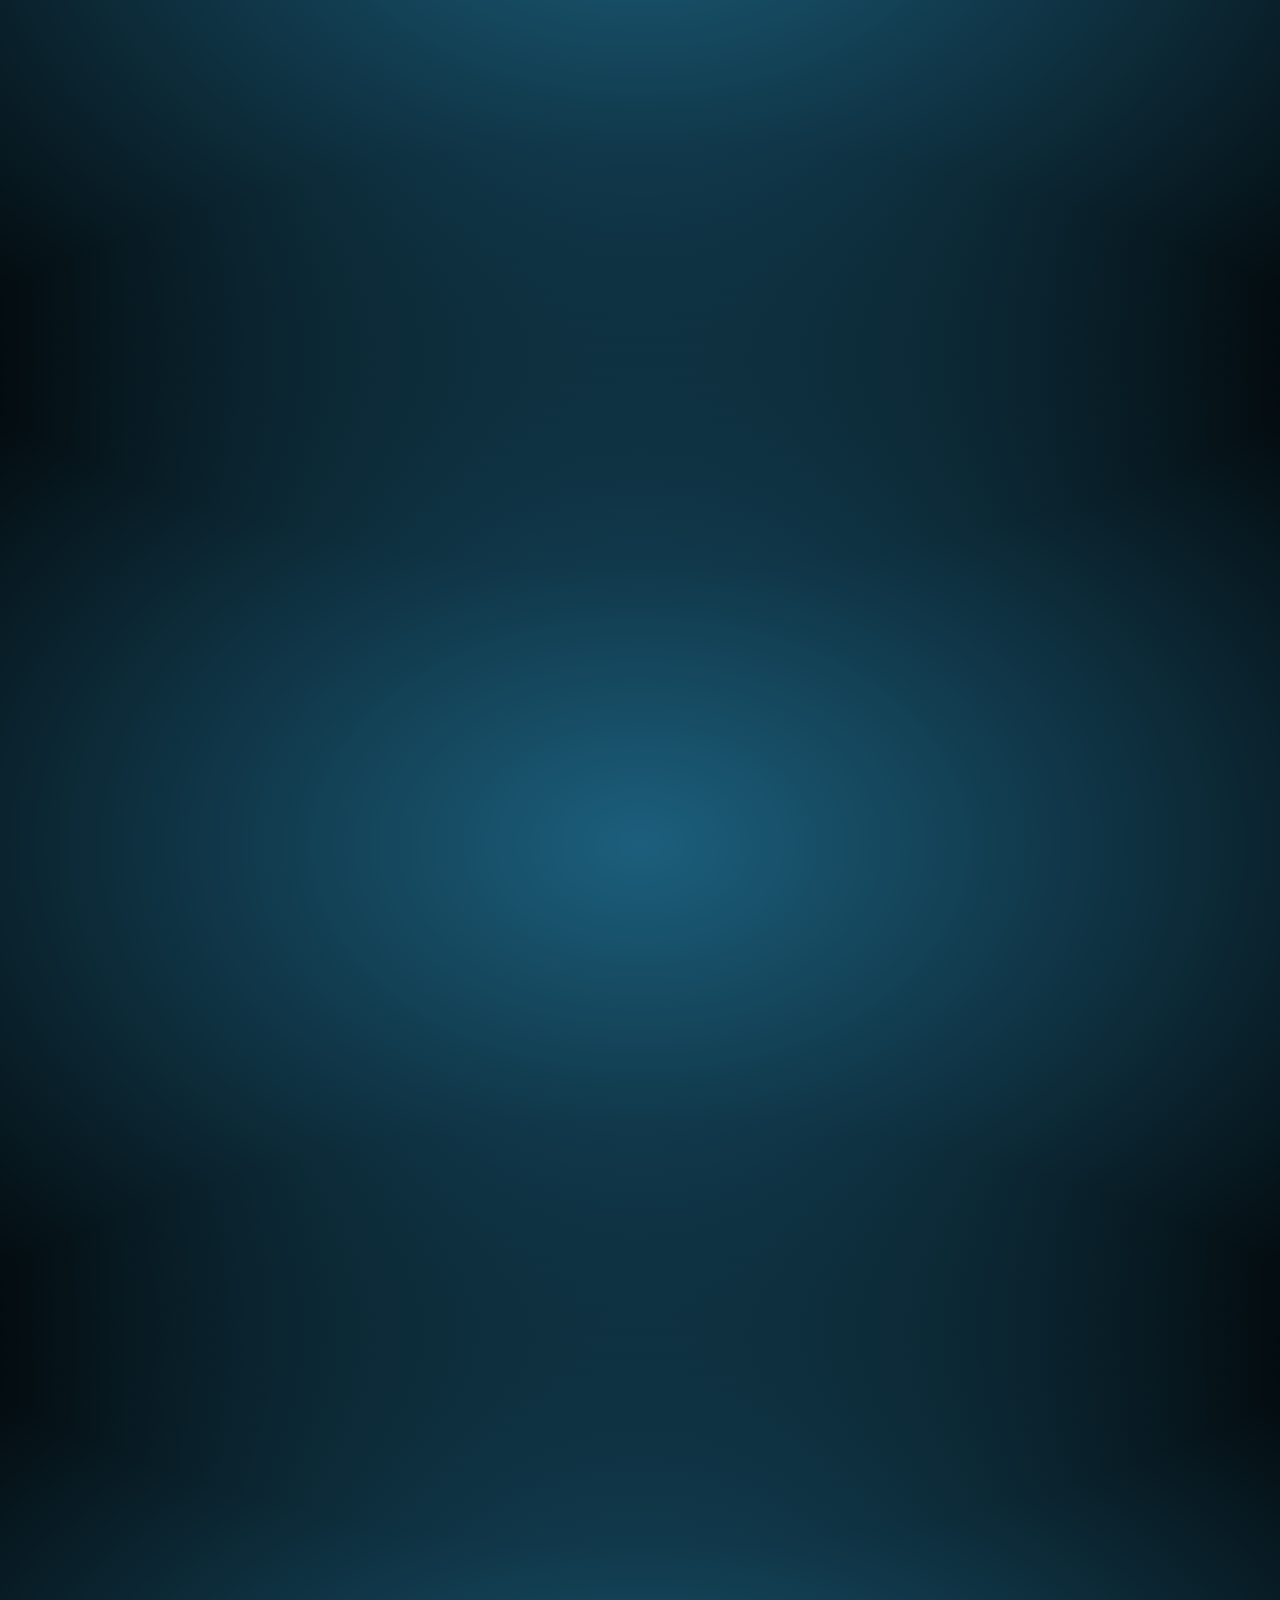
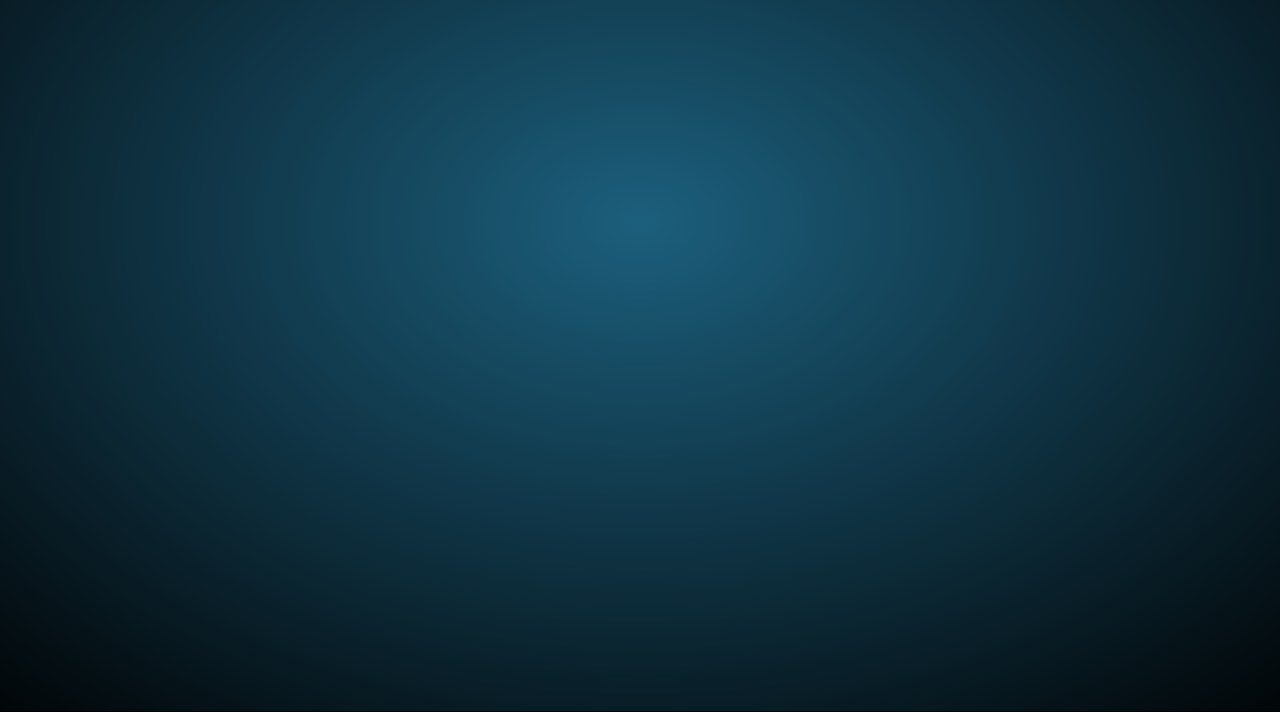
==== commit 2f9b4c31: "version2.0" ====
--- a/index.html
+++ b/index.html
@@ -14,157 +14,208 @@
 <body>
     <!-- CURSOR GLOW -->
     <div class="cursor-glow" aria-hidden="true"></div>
-
-    <section id="home">
-        <!-- NAV BAR -->
-        <ul class="nav">
-            <li><a href="#home">HOME</a></li>
-            <li><a href="#about-me">ABOUT ME</a></li>
-            <li><a href="#projects">MY PROJECTS</a></li>
-            <li><a href="#contact">CONTACT</a></li>
-        </ul>
-
-        <!-- HEADER -->
-        <header class="section-anim">
-            <div class="flex-container" style="align-items: center;">
-                <div class="box">
-                    <img class="hero-photo" src="my-foto.jpg" alt="Photo of Dmytro Cherkasin">
+    <!-- NEON SHAPES: top one takes the color of the previous section, bottom one of the next (set in JS) -->
+    <svg class="neon neon-top" viewBox="0 0 300 300" fill="none" stroke="currentColor" stroke-width="3" stroke-linecap="round" aria-hidden="true">
+        <defs>
+            <g id="neon-shape">
+                <g transform="rotate(45)">
+                    <rect x="30" y="-37" width="220" height="34" rx="17"/>
+                    <rect x="10" y="18" width="160" height="34" rx="17"/>
+                    <rect x="120" y="83" width="170" height="34" rx="17"/>
+                </g>
+                <circle cx="240" cy="95" r="17"/>
+            </g>
+        </defs>
+        <use href="#neon-shape"/>
+    </svg>
+    <svg class="neon neon-bottom" viewBox="0 0 300 300" fill="none" stroke="currentColor" stroke-width="3" stroke-linecap="round" aria-hidden="true">
+        <use href="#neon-shape"/>
+    </svg>
+
+    <!-- NAV BAR (outside the sections: sections slide, and a moving parent would carry the fixed menu with it) -->
+    <ul class="nav">
+        <li><a href="#home">HOME</a></li>
+        <li><a href="#about-me">ABOUT ME</a></li>
+        <li><a href="#projects">MY PROJECTS</a></li>
+        <li><a href="#contact">CONTACT</a></li>
+    </ul>
+
+    <main class="panels">
+        <div class="background-effect"></div>
+
+            <section id="home">
+                <!-- HEADER -->
+                <header>
+                    <div class="flex-container" style="align-items: center;">
+                        <div class="box">
+                            <img class="hero-photo" src="my-foto.jpg" alt="Photo of Dmytro Cherkasin">
+                        </div>
+                        <div class="box hero-text">
+                            <h1 class="hero-name">Dmytro Cherkasin</h1>
+                            <p class="hero-lead">Beginner full-stack developer. I build visually appealing, interactive and user-friendly websites and applications.</p>
+                            <p>Below you'll find my skills, my projects and how to contact me. Thank you for visiting!</p>
+                        </div>
+                    </div>
+                </header>
+                <button class="next-btn" onclick="scrollTONextSection()" aria-label="Scroll to the next section"><span class="arrow">↓</span></button>
+            </section>
+
+            <!-- ABOUT ME -->
+            <section id="about-me">
+                <h1>ABOUT ME</h1>
+
+                <div class="flex-container about-row">
+                    <div class="box">
+                        <h2>Personal Information</h2>
+                        <p>Name: Dmytro Cherkasin</p>
+                        <p>Location: The Netherlands</p>
+                        <p>Hobbys: Playing computer games and sport</p>
+                        <p>Languages: Ukrainian, Russian, Dutch, English</p>
+                    </div>
+                    <div class="box">
+                        <p>Hello, I am an aspiring web developer focused on creating modern, interactive, and visually appealing websites and web applications. My goal is to build solutions that are not only functional, but also intuitive, user-friendly, and enjoyable for a wide range of users. I am passionate about learning new technologies and staying up-to-date with the latest trends in full-stack development to ensure that my projects are innovative and effective.</p>
+                    </div>
                 </div>
-                <div class="box hero-text">
-                    <h1 class="hero-name">Dmytro Cherkasin</h1>
-                    <p class="hero-lead">Beginner full-stack developer. I build visually appealing, interactive and user-friendly websites and applications.</p>
-                    <p>Below you'll find my skills, my projects and how to contact me. Thank you for visiting!</p>
+
+                <div class="flex-container about-row">
+                    <div class="box">
+                        <h2>My skills</h2>
+                        <div class="grid-container">
+                            <!-- Front-end -->
+                            <div class="skill-group">
+                                <h3>Frontend</h3>
+                                <ul class="chips">
+                                    <li>HTML</li>
+                                    <li>CSS</li>
+                                    <li>JavaScript</li>
+                                    <li>React.js</li>
+                                    <li>Figma</li>
+                                </ul>
+                            </div>
+                            <!-- Back-end -->
+                            <div class="skill-group">
+                                <h3>Backend</h3>
+                                <ul class="chips">
+                                    <li>PHP</li>
+                                    <li>Laravel</li>
+                                    <li>Python</li>
+                                    <li>C#</li>
+                                    <li>Node.js</li>
+                                </ul>
+                            </div>
+                        </div>
+                        <div class="skill-group">
+                            <h3>Data</h3>
+                            <ul class="chips">
+                                <li>SQL/MySQL</li>
+                            </ul>
+                        </div>
+                    </div>
+                    <div class="box">
+                        <h2>My experience</h2>
+                        <p>I am currently a student pursuing a MBO-4 Software Developer degree.</p>
+                        <p>As a beginner Full-stack developer, I have worked on several small projects to build my skills and gain practical experience in web and back-end development.</p>
+                        <p>I am eager to continue learning and growing as a developer, and I am excited to take on new challenges and opportunities in the field.</p>
+                    </div>
                 </div>
-            </div>
-        </header>
-    </section>
-
-    <button class="next-btn" onclick="scrollTONextSection()" aria-label="Scroll to the next section"><span class="arrow">↓</span></button>
-
-    <!-- ABOUT ME -->
-    <section class="section-anim" id="about-me">
-        <h1>About Me</h1>
-
-        <div class="flex-container about-row">
-            <div class="box">
-                <h2>Personal Information</h2>
-                <p>Name: Dmytro Cherkasin</p>
-                <p>Age: 19</p>
-                <p>Location: The Netherlands</p>
-                <p>Education: MBO-4 Software Developer</p>
-            </div>
-            <div class="box">
-                <p>Hello, I am an aspiring web developer focused on creating modern, interactive, and visually appealing websites and web applications. My goal is to build solutions that are not only functional, but also intuitive, user-friendly, and enjoyable for a wide range of users. I am passionate about learning new technologies and staying up-to-date with the latest trends in full-stack development to ensure that my projects are innovative and effective.</p>
-            </div>
-        </div>
-
-        <div class="flex-container about-row">
-            <div class="box">
-                <h2>My skills</h2>
-                <div class="skill-group">
-                    <h3>Frontend</h3>
-                    <ul class="chips">
-                        <li>HTML</li>
-                        <li>CSS</li>
-                        <li>JavaScript</li>
-                        <li>Figma</li>
-                    </ul>
+            </section>
+
+            <!-- PROJECTS -->
+            <section id="projects">
+                <h1>MY PROJECTS</h1>
+                <div class="flex-container">
+                    <div class="box project">
+                        <h2>Web-shop</h2>
+                        <!-- TODO: replace this placeholder with <img class="project-img" src="webshop.jpg" alt="Web-shop screenshot"> -->
+                        <div class="project-thumb" role="img" aria-label="Screenshot coming soon">Screenshot coming soon</div>
+                        <p>With a small group of 4 students, we have made a web-shop using PHP and HTML with CSS. This website has a login system and an order list with different position.</p>
+                        <ul class="chips">
+                            <li>PHP</li>
+                            <li>HTML</li>
+                            <li>CSS</li>
+                            <li>MySQL</li>
+                        </ul>
+                        <a class="cta" href="https://github.com/MISTER-SNOEP/webshopV2/tree/main/safawebshopV2" title="View the code on GitHub" target="_blank" rel="noopener noreferrer">View code</a>
+                    </div>
+                    <div class="box project">
+                        <h2>Side Project</h2>
+                        <img class="project-img" src="side_project.jpg" alt="Preview of the side project">
+                        <p>This is a side project that I and two other students are working on to further develop our skills as full-stack developers. The project is focused on creating a web application that will help people to manage their time while making tasks. We are currently making it using React.js and Node.js.</p>
+                        <div class="grid-container">
+                            <div class="skill-group">
+                                <h3>Frontend</h3>
+                                <ul class="chips">
+                                    <li>React.js</li>
+                                    <li>HTML</li>
+                                    <li>CSS</li>
+                                    <li>TypeScript</li>
+                                </ul>
+                            </div>
+                            <div class="skill-group">
+                                <h3>Back-end</h3>
+                                <ul class="chips">
+                                <li>Node.js</li>
+                                <li>MySQL</li>
+                                </ul>
+                            </div>
+                        </div>
+                        <span class="badge">In progress</span>
+                    </div>
+                    <div class="box project">
+
+                        <h2>TO DO list</h2>
+                        <img class="project-img" src="to-do-list.jpg" alt="Preview of the TO DO list">
+                        <p>This was one of task that I received from School. With this application I have learned how to work with React.js and made my first API with PHP</p>
+                        <div class="grid-container">
+                            <div class="skill-group">
+                                <h3>Frontend</h3>
+                                <ul class="chips">
+                                    <li>React.js</li>
+                                    <li>HTML</li>
+                                    <li>CSS</li>
+                                </ul>
+                            </div>
+                            <div class="skill-group">
+                                <h3>Back-end</h3>
+                                <ul class="chips">
+                                <li>API:PHP</li>
+                                <li>MySQL</li>
+                                </ul>
+                            </div>
+                        </div>
+                        <a class="cta" href="https://github.com/Lateri-1/TO-DO-app" title="View the code on GitHub" target="_blank" rel="noopener noreferrer">View code</a>
+                    </div>
                 </div>
-                <div class="skill-group">
-                    <h3>Backend</h3>
-                    <ul class="chips">
-                        <li>PHP</li>
-                        <li>Python</li>
-                        <li>C#</li>
-                    </ul>
+            </section>
+
+            <!-- CONTACT -->
+            <section id="contact">
+                <h1>CONTACT</h1>
+                <div class="contact">
+                    <div class="box">
+                        <p>If you would like to get in touch with me, please feel free to reach out via email or social media.
+                        I am always open to discussing new projects, collaborations, or opportunities to learn and grow as a Full-stack developer.
+                        You can find me using the links next to this block or write to me using the link below.</p>
+                        <a class="cta mail" href="mailto:d.cherkasin@student.alfa-college.nl">Write me</a>
+                    </div>
+                    <div class="box"> 
+                                <div class="social-icons" role="navigation" aria-label="Social links">
+                    <a href="https://www.instagram.com/_lateriii_?igsh=MW9laW9wcTUwY2s1ZA%3D%3D&utm_source=qr" target="_blank" rel="noopener noreferrer" class="insta" aria-label="Instagram">
+                        <i class="fa-brands fa-instagram" aria-hidden="true"></i>
+                    </a>
+
+                    <a href="https://github.com/Lateri-1" target="_blank" rel="noopener noreferrer" class="git" aria-label="GitHub">
+                        <i class="fa-brands fa-github" aria-hidden="true"></i>
+                    </a>
+
+                    <a href="https://www.linkedin.com/in/dima-cherkasin-834594445" target="_blank" rel="noopener noreferrer" class="linkedin" aria-label="LinkedIn">
+                        <i class="fa-brands fa-linkedin" aria-hidden="true"></i>
+                    </a>
+                    </div>
+                    </div>
                 </div>
-                <div class="skill-group">
-                    <h3>Data</h3>
-                    <ul class="chips">
-                        <li>SQL/MySQL</li>
-                    </ul>
-                </div>
-            </div>
-            <div class="box">
-                <h2>My experience</h2>
-                <p>I am currently a student pursuing a MBO-4 Software Developer degree.</p>
-                <p>As a beginner Full-stack developer, I have worked on several small projects to build my skills and gain practical experience in web and back-end development.</p>
-                <p>I am eager to continue learning and growing as a developer, and I am excited to take on new challenges and opportunities in the field.</p>
-            </div>
-        </div>
-    </section>
-
-    <!-- PROJECTS -->
-    <section class="section-anim" id="projects">
-        <h1>My projects</h1>
-        <div class="flex-container" style="align-items: flex-start;">
-            <div class="box project">
-                <h2>Web-shop</h2>
-                <!-- TODO: replace this placeholder with <img class="project-img" src="webshop.jpg" alt="Web-shop screenshot"> -->
-                <div class="project-thumb" role="img" aria-label="Screenshot coming soon">Screenshot coming soon</div>
-                <p>With a small group of 4 students, we have made a web-shop using PHP and HTML with CSS. This website has a login system and an order list with different position.</p>
-                <ul class="chips">
-                    <li>PHP</li>
-                    <li>HTML</li>
-                    <li>CSS</li>
-                </ul>
-                <a class="cta" href="https://github.com/MISTER-SNOEP/webshopV2/tree/main/safawebshopV2" title="View the code on GitHub" target="_blank" rel="noopener noreferrer">View code</a>
-            </div>
-            <div class="box project">
-                <h2>Side Project</h2>
-                <img class="project-img" src="side_project.jpg" alt="Preview of the side project">
-                <p>This is a side project that I and two other students are working on to further develop our skills as full-stack developers. The project is focused on creating a web application that will help people to manage their time while making tasks. We are currently making it using React.js and Node.js.</p>
-                <ul class="chips">
-                    <li>React.js</li>
-                    <li>Node.js</li>
-                </ul>
-                <span class="badge">In progress</span>
-            </div>
-            <div class="box project">
-
-                <h2>TO DO list</h2>
-                <img class="project-img" src="to-do-list(1).jpg" alt="Preview of the TO DO list">
-                <p>This was one of task that I received from School.</p>
-                <ul class="chips">
-                    <li>React.js</li>
-                    <li>PHP</li>
-                </ul>
-                <a class="cta" href="https://github.com/Lateri-1/TO-DO-app" title="View the code on GitHub" target="_blank" rel="noopener noreferrer">View code</a>
-            </div>
-        </div>
-    </section>
-
-    <!-- CONTACT -->
-    <section id="contact" class="section-anim">
-        <div class="flex-container contact">
-            <div class="box">
-                <h1>Contact Me</h1>
-                <p>If you would like to get in touch with me, please feel free to reach out via email or social media.
-                I am always open to discussing new projects, collaborations, or opportunities to learn and grow as a Full-stack developer.
-                You can find me using the links below.</p>
-                <a class="cta mail" href="mailto:d.cherkasin@student.alfa-college.nl">Write me</a>
-            </div>
-        </div>
-    </section>
-
-    <!-- FOOTER -->
-    <footer>
-        <div class="social-icons" role="navigation" aria-label="Social links">
-            <a href="https://www.instagram.com/_lateriii_?igsh=MW9laW9wcTUwY2s1ZA%3D%3D&utm_source=qr" target="_blank" rel="noopener noreferrer" class="insta" aria-label="Instagram">
-                <i class="fa-brands fa-instagram" aria-hidden="true"></i>
-            </a>
-
-            <a href="https://github.com/Lateri-1" target="_blank" rel="noopener noreferrer" class="git" aria-label="GitHub">
-                <i class="fa-brands fa-github" aria-hidden="true"></i>
-            </a>
-
-            <!-- TODO: replace the href with the link to your LinkedIn profile -->
-            <a href="https://www.linkedin.com/in/дима-черкасин-834594445/?isSelfProfile=true" target="_blank" rel="noopener noreferrer" class="linkedin" aria-label="LinkedIn">
-                <i class="fa-brands fa-linkedin" aria-hidden="true"></i>
-            </a>
-        </div>
-        <p class="copyright">© <span id="year">2026</span> Dmytro Cherkasin</p>
-    </footer>
+            </section>
+    </main>
 
     <!-- toast for "email copied" -->
     <div class="toast" id="toast" role="status" aria-live="polite"></div>
@@ -202,20 +253,98 @@
         }
         window.addEventListener("scroll", updateActiveSection, { passive: true });
         updateActiveSection();
-
-        /* text animation: plays once, when a section first appears */
-        const observer = new IntersectionObserver((entries) => {
-            entries.forEach((entry) => {
-                if (entry.isIntersecting) {
-                    entry.target.classList.add('visible');
-                    observer.unobserve(entry.target);
-                }
+        /* color change */ 
+
+
+const colors = [
+    "#38bdf8", // Home — голубой
+    "#a855f7", // About — фиолетовый
+    "#22c55e", // Projects — зелёный
+    "#ef4444"  // Contact — красный
+];
+
+function mixColors(colorA, colorB, fraction) {
+    const rgbA = [
+        parseInt(colorA.slice(1, 3), 16),
+        parseInt(colorA.slice(3, 5), 16),
+        parseInt(colorA.slice(5, 7), 16)
+    ];
+
+    const rgbB = [
+        parseInt(colorB.slice(1, 3), 16),
+        parseInt(colorB.slice(3, 5), 16),
+        parseInt(colorB.slice(5, 7), 16)
+    ];
+
+    const result = rgbA.map((value, index) =>
+        Math.round(value + (rgbB[index] - value) * fraction)
+    );
+
+    return `rgb(${result.join(", ")})`;
+}
+
+const backgroundEffect = document.querySelector(".background-effect");
+
+function colorAt(position) {
+    const p = Math.min(Math.max(position, 0), colors.length - 1);
+    const i = Math.min(Math.floor(p), colors.length - 2);
+    return mixColors(colors[i], colors[i + 1], p - i);
+}
+
+const neonTop = document.querySelector(".neon-top");
+const neonBottom = document.querySelector(".neon-bottom");
+
+function updateBackground() {
+    const maxScroll =
+        document.documentElement.scrollHeight - window.innerHeight;
+
+    const progress = maxScroll > 0
+        ? window.scrollY / maxScroll
+        : 0;
+
+    const sectionPosition = progress * (colors.length - 1);
+    const index = Math.min(
+        Math.floor(sectionPosition),
+        colors.length - 2
+    );
+    const fraction = sectionPosition - index;
+
+    const color = mixColors(
+        colors[index],
+        colors[index + 1],
+        fraction
+    );
+
+    backgroundEffect.style.setProperty("--neon-color", color);
+    /* corner shapes: top = one section back, bottom = one section ahead */
+    neonTop.style.setProperty("--neon", colorAt(sectionPosition - 1));
+    neonBottom.style.setProperty("--neon", colorAt(sectionPosition + 1));
+}
+
+window.addEventListener("scroll", updateBackground);
+updateBackground();
+
+
+
+
+
+
+
+        /* nav clicks: scroll vertically only. A normal anchor jump also scrolls sideways
+           to the section, which is currently pushed off-screen, and shifts the whole page */
+        document.querySelectorAll('a[href^="#"]').forEach((link) => {
+            link.addEventListener('click', (e) => {
+                const target = document.querySelector(link.getAttribute('href'));
+                if (!target) return;
+                e.preventDefault();
+                window.scrollTo({ top: target.offsetTop, behavior: 'smooth' });
+                history.replaceState(null, '', link.getAttribute('href'));
             });
-        }, { threshold: 0.2 });
-
-        document.querySelectorAll('.section-anim').forEach((section) => {
-            observer.observe(section);
         });
+        /* safety net: the page must never be scrolled sideways */
+        window.addEventListener('scroll', () => {
+            if (window.scrollX !== 0) window.scrollTo(0, window.scrollY);
+        }, { passive: true });
 
         /* scroll arrow */
         function scrollTONextSection() {
@@ -224,13 +353,14 @@
             const nextSection = section.offsetTop > currentScroll + 10 ? section : null;
             if (nextSection) {
                 window.scrollTo({
-                    top: nextSection.offsetTop - 80,
+                    top: nextSection.offsetTop,
                 });
             }
         }
 
         /* footer year */
-        document.getElementById('year').textContent = new Date().getFullYear();
+        const yearEl = document.getElementById('year');
+        if (yearEl) yearEl.textContent = new Date().getFullYear();
     </script>
     <script>
 /* cursor glow + card spotlight */
@@ -265,6 +395,81 @@
         requestAnimationFrame(animate);
     }
     animate();
+})();
+</script>
+    <script>
+/* scroll slide: every SECTION comes in from the left/right (alternating),
+   sits in place while it fills the screen and leaves to the same side */
+(function () {
+    if (window.matchMedia('(prefers-reduced-motion: reduce)').matches) return;
+
+    const panels = Array.from(document.querySelectorAll('section'));
+    const IN = 0.7;   // how much of the screen height the slide-in / slide-out takes (0..1)
+    let ticking = false;
+
+    function smoothstep(x) {
+        const t = Math.min(1, Math.max(0, x));
+        return t * t * (3 - 2 * t);
+    }
+
+    function update() {
+        ticking = false;
+        const vh = window.innerHeight;
+        const vw = document.documentElement.clientWidth;
+        const rects = panels.map((p) => p.getBoundingClientRect());   // read all first
+        panels.forEach((panel, i) => {                                 // then write
+            const r = rects[i];
+            const dir = i % 2 === 0 ? -1 : 1;                          // home: left, about: right, ...
+            const zone = IN * Math.min(vh, r.height);                  // short sections need less distance
+            const slideIn = smoothstep((vh - r.top) / zone);           // top edge rises from the bottom
+            const slideOut = smoothstep(r.bottom / zone);              // bottom edge leaves through the top
+            const p = Math.min(slideIn, slideOut);
+            panel.style.setProperty('--p', p.toFixed(3));
+            panel.style.setProperty('--dir', dir);
+            /* 'none' when in place: a transformed section would become the parent of fixed elements */
+            panel.style.translate = p >= 0.999 ? 'none' : (dir * (1 - p) * vw).toFixed(1) + 'px 0';
+        });
+    }
+
+    window.addEventListener('scroll', () => {
+        if (!ticking) {
+            ticking = true;
+            requestAnimationFrame(update);
+        }
+    }, { passive: true });
+    window.addEventListener('resize', update);
+    window.addEventListener('load', update);
+    update();
+})();
+</script>
+    <script>
+/* project cards: tilt toward the cursor */
+(function () {
+    const canHover = window.matchMedia('(hover: hover) and (pointer: fine)').matches;
+    const reduceMotion = window.matchMedia('(prefers-reduced-motion: reduce)').matches;
+    if (!canHover || reduceMotion) return;
+
+    const MAX_TILT = 8; // degrees
+
+    document.querySelectorAll('.project').forEach((card) => {
+        card.addEventListener('mouseenter', () => card.classList.add('is-tilting'));
+
+        card.addEventListener('mousemove', (e) => {
+            const r = card.getBoundingClientRect();
+            const px = (e.clientX - r.left) / r.width - 0.5;   // -0.5 .. 0.5
+            const py = (e.clientY - r.top) / r.height - 0.5;
+            card.style.setProperty('--ry', (px * 2 * MAX_TILT).toFixed(2) + 'deg');
+            card.style.setProperty('--rx', (-py * 2 * MAX_TILT).toFixed(2) + 'deg');
+            card.style.setProperty('--scale', '1.02');
+        });
+
+        card.addEventListener('mouseleave', () => {
+            card.classList.remove('is-tilting');
+            card.style.setProperty('--rx', '0deg');
+            card.style.setProperty('--ry', '0deg');
+            card.style.setProperty('--scale', '1');
+        });
+    });
 })();
 </script>
     <script>
--- a/style.css
+++ b/style.css
@@ -5,415 +5,362 @@
     --color-projects: #22c55e;
     --color-contact: #ef4444;
     --font-display: 'Space Grotesk', 'Segoe UI', Tahoma, sans-serif;
-}
-
-html {
-    scroll-behavior: smooth;
-}
-
+    --mono: ui-monospace, 'SFMono-Regular', Menlo, Consolas, monospace;
+}
+html { scroll-behavior: smooth; overflow-x: hidden; }
+/* sections slide in from outside the screen: clip them in a wrapper, phones ignore overflow on body */
+.panels {
+    overflow-x: clip;
+    position: relative;
+    isolation: isolate;
+}
+
+
+.background-effect {
+    position: absolute;
+    inset: 0;
+    z-index: 0;
+    pointer-events: none;
+    opacity: 0.5;
+
+    background: radial-gradient(
+        ellipse 80% 18% at 50% 12.5%,
+        var(--neon-color, #38bdf8) 0%,
+        transparent 100%
+    ),
+    radial-gradient(
+        ellipse 80% 18% at 50% 37.5%,
+        var(--neon-color, #38bdf8) 0%,
+        transparent 100%
+    ),
+    radial-gradient(
+        ellipse 80% 18% at 50% 62.5%,
+        var(--neon-color, #38bdf8) 0%,
+        transparent 100%
+    ),
+    radial-gradient(
+        ellipse 80% 18% at 50% 87.5%,
+        var(--neon-color, #38bdf8) 0%,
+        transparent 100%
+    );
+}
+
+
+
+.panels > section {
+    position: relative;
+    z-index: 1;
+}
 body {
-    background-color: black;
+    background: #000;
     margin: 0;
     font-family: 'Segoe UI', Tahoma, Geneva, Verdana, sans-serif;
-    color: white;
+    color: #fff;
+    overflow-x: clip;
     --section-color: var(--color-home);
 }
-/* the active section (set by JS) decides the "current" color */
 body[data-section="about-me"] { --section-color: var(--color-about); }
 body[data-section="projects"] { --section-color: var(--color-projects); }
 body[data-section="contact"]  { --section-color: var(--color-contact); }
 
 /* ---------- cursor glow ---------- */
-@property --glow-color {
-    syntax: '<color>';
-    inherits: true;
-    initial-value: #38bdf8;
-}
-
+@property --glow-color { syntax: '<color>'; inherits: true; initial-value: #38bdf8; }
 .cursor-glow {
     --glow-color: var(--section-color);
-    position: fixed;
-    top: 0;
-    left: 0;
-    width: 600px;
-    height: 600px;
-    border-radius: 50%;
+    position: fixed; top: 0; left: 0;
+    width: 600px; height: 600px; border-radius: 50%;
     background: radial-gradient(circle,
         color-mix(in srgb, var(--glow-color) 40%, transparent) 0%,
         color-mix(in srgb, var(--glow-color) 14%, transparent) 40%,
         transparent 70%);
-    pointer-events: none;
-    z-index: -1;
-    opacity: 0;
+    pointer-events: none; z-index: -1; opacity: 0;
     transition: opacity 0.4s ease, --glow-color 0.6s ease;
     will-change: transform;
 }
-.cursor-glow.active {
-    opacity: 1;
-}
-
-/* ---------- layout ---------- */
+.cursor-glow.active { opacity: 1; }
+
+/* ---------- panels: every section is a full-screen slide ---------- */
 section {
-    padding: 130px 20px;
-    scroll-margin-top: 80px;
-}
-
-/* section animation (plays once, see JS) */
-.section-anim > * {
-    opacity: 0;
-    transform: translateY(40px);
-    transition: opacity 0.8s ease, transform 0.8s ease;
-    transition-delay: var(--delay, 0s);
-}
-.section-anim.visible > * {
-    opacity: 1;
-    transform: none;
-}
-
-/* section about me */
-.about-row {
-    margin-top: 100px;
+    position: relative;
+    box-sizing: border-box;
+    min-height: 100vh;
+    min-height: 100svh;
+    padding: 120px clamp(20px, 6vw, 100px);
+    display: flex;
+    flex-direction: column;
     justify-content: center;
-    align-items: flex-start;
-}
-#about-me > :nth-child(2) { --delay: 0.2s; }
-#about-me > :nth-child(3) { --delay: 0.4s; }
-
-/* section contact */
-.contact {
-    justify-content: center;
-    align-items: flex-start;
-}
-
-h1, h2, h3 {
-    font-family: var(--font-display);
-    text-decoration: underline;
-    text-decoration-color: var(--accent, var(--color-about));
-    text-underline-offset: 6px;
-    margin-bottom: 30px;
-    text-align: center;
-}
-
-#home     { --accent: var(--color-home); }
-#about-me { --accent: var(--color-about); }
-#projects { --accent: var(--color-projects); }
-#contact  { --accent: var(--color-contact); }
-
-p {
-    margin-left: 10px;
-    max-width: 800px;
-}
-
-/* ---------- navigation ---------- */
+    overflow-x: clip;
+    box-shadow: none;
+}
+
+section::before {
+    content: none;
+}
+
+#home     { --accent: var(--color-home);     --gx: 85%; --gy: 15%; }
+#about-me { --accent: var(--color-about);    --gx: 10%; --gy: 85%; }
+#projects { --accent: var(--color-projects); --gx: 90%; --gy: 80%; }
+#contact  { --accent: var(--color-contact);  --gx: 15%; --gy: 20%; }
+
+/* ---------- type ---------- */
+h1, h2, h3 { font-family: var(--font-display); text-align: left; margin: 0; }
+section > h1 {
+    font-size: clamp(2rem, 8.5vw, 6.5rem);
+    line-height: 0.95;
+    letter-spacing: -0.03em;
+    margin-bottom: clamp(24px, 5vh, 48px);
+}
+h2 { font-size: 1.2rem; margin-bottom: 16px; }
+/* headings lag behind the sliding panel (depth) */
+section > h1, .hero-name {
+    translate: calc(var(--dir, 0) * (1 - var(--p, 1)) * -10vw) 0;
+}
+p { margin: 0 0 0.9em; max-width: 62ch; line-height: 1.6; color: #d4d4d4; }
+
+/* ---------- navigation (floating pill) ---------- */
 .nav {
-    position: fixed;
-    top: 0;
-    width: 100%;
+    position: fixed; top: 16px; left: 50%; translate: -50% 0;
     box-sizing: border-box;
-    list-style: none;
-    margin: 0;
-    padding: 15px;
-    display: flex;
-    gap: 20px;
-    justify-content: center;
-    background-color: rgba(0, 0, 0, 0.7);
-    -webkit-backdrop-filter: blur(10px);
-    backdrop-filter: blur(10px);
-    border-bottom: 1px solid rgba(255, 255, 255, 0.08);
+    list-style: none; margin: 0; padding: 6px;
+    display: flex; gap: 4px;
+    background: rgba(10, 10, 10, 0.6);
+    -webkit-backdrop-filter: blur(12px); backdrop-filter: blur(12px);
+    border: 1px solid rgba(255, 255, 255, 0.1);
+    border-radius: 999px;
     z-index: 1000;
 }
 .nav li a {
-    font-family: var(--font-display);
-    color: white;
-    text-decoration: none;
-    padding: 20px;
-    display: block;
-    transition: color 0.3s;
-}
-.nav li a:hover {
-    color: var(--color-contact);
-}
+    display: block; padding: 10px 18px; border-radius: 999px;
+    font: 500 0.85rem var(--font-display); letter-spacing: 0.08em;
+    color: #ddd; text-decoration: none;
+    transition: color 0.3s, background-color 0.3s;
+}
+.nav li a:hover { color: #fff; background: rgba(255, 255, 255, 0.08); }
 .nav li a.active {
     color: var(--section-color);
-    font-weight: bold;
+    background: color-mix(in srgb, var(--section-color) 16%, transparent);
 }
 
 /* ---------- hero ---------- */
-header {
-    margin-top: 48px;
-}
+.flex-container { display: flex; align-items: flex-end; gap: 24px; flex-wrap: wrap; }
+#home .flex-container { gap: clamp(28px, 5vw, 72px); }
+#home .box { padding: 0; background: none; border: 0; backdrop-filter: none; }
 .hero-photo {
     display: block;
-    width: clamp(150px, 18vw, 200px);
-    aspect-ratio: 1;
+    width: clamp(180px, 22vw, 300px);
+    aspect-ratio: 4 / 5;
     object-fit: cover;
-    border-radius: 50%;
-    border: 2px solid var(--color-home);
-}
-.hero-text {
-    max-width: 680px;
-    padding: 20px;
-}
+    border-radius: 999px 999px 24px 24px;   /* arch */
+    border: 1px solid color-mix(in srgb, var(--color-home) 55%, transparent);
+}
+.hero-text { max-width: 760px; }
 .hero-name {
-    text-decoration: none;
-    text-align: left;
-    font-size: clamp(2.4rem, 6vw, 4rem);
-    line-height: 1.05;
-    margin: 0 0 20px;
-}
-.hero-lead {
-    font-size: 1.2rem;
-    line-height: 1.5;
-}
-
-/* ---------- flex + boxes ---------- */
-.flex-container {
-    display: flex;
-    align-items: flex-end;
-    gap: 60px;
-    flex-wrap: wrap;
-}
-
+    font-size: clamp(2.2rem, 9.5vw, 6.5rem);
+    line-height: 0.95; letter-spacing: -0.03em;
+    margin-bottom: 24px;
+}
+.hero-lead { font-size: clamp(1.1rem, 2vw, 1.4rem); color: #fff; }
+
+/* ---------- cards ---------- */
 .box {
     position: relative;
-    max-width: 400px;
-    height: fit-content;
-    padding: 50px;
-}
-.box p {
-    margin-left: 0;
-}
-
-/* cards: every box outside the hero gets a surface and a border
-   that lights up in the section color near the cursor */
-section:not(#home) .box {
-    padding: 32px;
-    border-radius: 16px;
-    background: rgba(255, 255, 255, 0.03);
+    box-sizing: border-box;
+    padding: 28px;
+    border-radius: 20px;
+    background: rgba(255, 255, 255, 0.04);
     border: 1px solid rgba(255, 255, 255, 0.08);
-}
+    -webkit-backdrop-filter: blur(6px); backdrop-filter: blur(6px);
+}
+/* border that lights up in the section color near the cursor */
 section:not(#home) .box::before {
-    content: "";
-    position: absolute;
-    inset: -1px;
-    border-radius: inherit;
+    content: ""; 
+    position: absolute; 
+    inset: -1px; 
+    border-radius: inherit; 
     padding: 1px;
-    background: radial-gradient(320px circle at var(--mx, -999px) var(--my, -999px),
-        var(--accent, var(--color-about)), transparent 70%);
+    background: radial-gradient(320px circle at var(--mx, -999px) var(--my, -999px), var(--accent), transparent 70%);
     -webkit-mask: linear-gradient(#000 0 0) content-box, linear-gradient(#000 0 0);
     -webkit-mask-composite: xor;
+    mask-composite: exclude;
     mask: linear-gradient(#000 0 0) content-box exclude, linear-gradient(#000 0 0);
     pointer-events: none;
 }
-
-/* ---------- skills / tags ---------- */
-.skill-group + .skill-group {
-    margin-top: 20px;
-}
-.skill-group h3 {
-    text-decoration: none;
-    text-align: left;
-    font-size: 1rem;
-    font-weight: 500;
-    color: #aaa;
-    margin: 0 0 10px;
-}
-.chips {
-    list-style: none;
-    margin: 0;
-    padding: 0;
-    display: flex;
-    flex-wrap: wrap;
-    gap: 8px;
-}
+.about-row {
+    display: grid;
+    grid-template-columns: repeat(2, minmax(0, 1fr));
+    gap: 24px;
+    margin-top: 24px;
+    align-items: stretch;
+
+}
+#about-me .box, #contact .box { transition: transform 0.3s ease; }
+@media (hover: hover) { #about-me .box:hover, #contact .box:hover { transform: scale(1.03); } }
+
+/* skills / tags */
+.grid-container {   
+    display: grid;
+    grid-template-columns: 1fr 1fr;
+    align-items: start;
+    column-gap: 50px;
+}
+.skill-group + .skill-group { margin-bottom: 45px;}
+.skill-group h3 { font: 500 0.85rem var(--mono); letter-spacing: 0.1em; color: #999; margin: 0 0 10px; }
+.chips { list-style: none; margin: 0; padding: 0; display: flex; flex-wrap: wrap; gap: 8px; }
 .chips li {
-    padding: 4px 12px;
+    padding: 4px 12px; border-radius: 999px; font-size: 0.9rem; color: #e5e5e5;
     border: 1px solid rgba(255, 255, 255, 0.18);
-    border-radius: 999px;
+}
+
+/* ---------- projects ---------- */
+#projects 
+.flex-container { 
+    display: grid; 
+    grid-template-columns: repeat(auto-fit, minmax(min(280px, 100%), 1fr)); 
+    gap: 24px; }
+.project-thumb, .project-img {
+    display: block; 
+    width: 100%; 
+    aspect-ratio: 16 / 9; 
+    border-radius: 12px;
+    margin: 0 0 16px; 
+    box-sizing: border-box;
+}
+.project-img { object-fit: cover; }
+.project-thumb {
+    display: grid; 
+    place-items: center; 
+    color: #888; 
     font-size: 0.9rem;
-    color: #e5e5e5;
-}
-
-/* ---------- projects ---------- */
-.project-thumb,
-.project-img {
-    display: block;
-    width: 100%;
-    aspect-ratio: 16 / 9;
-    border-radius: 10px;
-    margin: 0 0 16px;
-    box-sizing: border-box;
-}
-.project-img {
-    object-fit: cover;
-}
-.project-thumb {
-    display: grid;
-    place-items: center;
     border: 1px dashed rgba(255, 255, 255, 0.2);
-    color: #888;
-    font-size: 0.9rem;
-}
-.project .chips {
-    margin: 16px 0 24px;
-}
+}
+.project .chips { margin: 16px 0 24px; }
+.project {
+    transform: perspective(900px) rotateX(var(--rx, 0deg)) rotateY(var(--ry, 0deg)) scale(var(--scale, 1));
+    transition: transform 0.5s ease-out;
+}
+.project.is-tilting { transition: transform 0.1s linear; will-change: transform; }
 
 /* ---------- buttons / badges ---------- */
 .cta {
-    display: inline-block;
-    padding: 10px 24px;
-    border: 1px solid var(--accent, var(--color-about));
+    display: inline-block; 
+    padding: 12px 28px; 
     border-radius: 999px;
-    color: white;
-    font-family: var(--font-display);
+    border: 1px solid var(--accent); 
+    color: #fff;
+    font-family: var(--font-display); 
     text-decoration: none;
     transition: background-color 0.25s, color 0.25s;
 }
-.cta:hover {
-    background-color: var(--accent, var(--color-about));
-    color: black;
-}
+.cta:hover { background: var(--accent); color: #000; }
 .badge {
-    display: inline-block;
-    padding: 6px 14px;
+    display: inline-block; 
+    padding: 6px 14px; 
     border-radius: 999px;
-    background: rgba(255, 255, 255, 0.08);
-    color: #bbb;
+    background: rgba(255, 255, 255, 0.08); 
+    color: #bbb; 
     font-size: 0.9rem;
 }
 
-.button {
-    color: white;
-    background-color: rgb(63, 63, 63);
-    border: none;
-    padding: 10px 30px;
+/* ---------- contact: text + links side by side ---------- */
+.contact { 
+    display: flex; 
+    flex-wrap: wrap; 
+    gap: 24px; 
+    align-items: stretch; }
+
+.contact .box { 
+    flex: 1 1 280px; 
+    max-width: 560px; }
+
+.contact .box:last-child { 
+    display: flex;
+    align-items: center; }
+.social-icons { 
+    display: flex; 
+    gap: 16px; }
+.social-icons a {
+    display: grid; 
+    place-items: center; 
+    width: 64px; 
+    height: 64px; 
+    border-radius: 50%;
+    border: 1px solid rgba(255, 255, 255, 0.15);
+    font-size: 28px; 
+    text-decoration: none; 
+    transition: transform 0.25s, background-color 0.25s;
+}
+.social-icons a:hover { 
+    transform: scale(1.12); 
+    background: rgba(255, 255, 255, 0.06); }
+.social-icons a:nth-child(2) { translate: 0 -10px; }   /* wave */
+.social-icons a i { animation: float 3s ease-in-out infinite; }
+.social-icons .insta i { color: #E1306C; }
+.social-icons .git i { color: #f5f5f5; }
+.social-icons .linkedin i { color: #0A66C2; }
+
+/* ---------- scroll arrow (inside the home panel) ---------- */
+.next-btn {
+    position: absolute; 
+    bottom: 24px; 
+    left: 50%; 
+    translate: -50% 0;
+    background: none; 
+    border: none; 
+    font-size: 40px; 
+    color: #fff; 
     cursor: pointer;
-    transition: all 0.3s;
-    display: inline-block;
-}
-.button:hover {
-    background-color: rgb(163, 163, 163);
-    transform: scale(1.2);
-}
-
-/* ---------- footer ---------- */
-footer {
-    background-color: rgb(34, 34, 34);
-    padding: 30px 20px 40px;
-}
-.social-icons {
-    display: flex;
-    justify-content: center;
-    gap: 20px;
-    margin-top: 20px;
-    position: relative;
-}
-.social-icons a {
-    font-size: 40px;
-    transition: transform .25s, color .25s;
-    text-decoration: none;
-    display: inline-flex;
-    align-items: center;
-    justify-content: center;
-}
-.social-icons a:nth-child(2) {
-    transform: translateY(-10px);
-} /* wave */
-.social-icons a:hover {
-    transform: scale(1.25);
-}
-.social-icons .insta i { color: #E1306C; }
-.social-icons .insta:hover i { color: #fd1d1d; }
-.social-icons .git i { color: #f5f5f5; }
-.social-icons .git:hover i { color: #6e5494; }
-.social-icons .linkedin i { color: #0A66C2; }
-.social-icons .linkedin:hover i { color: #3b9eff; }
-.social-icons a i {
-    animation: float 3s ease-in-out infinite;
-}
-.copyright {
-    margin: 40px 0 0;
-    max-width: none;
-    text-align: center;
-    color: #888;
-    font-size: 0.85rem;
-}
-
-/* ---------- scroll arrow ---------- */
-.next-btn {
-    background: none;
-    border: none;
-    font-size: 55px;
-    color: white;
-    cursor: pointer;
-    display: block;
-    margin: 40px auto 0;
-    animation: bounce 2s infinite;
-    transition: transform 0.04s, color 0.3s;
-}
-.next-btn:hover {
-    color: var(--color-home);
-    transform: scale(1.2);
-}
+    animation: bounce 2s infinite; 
+    transition: color 0.3s;
+}
+.next-btn:hover { color: var(--color-home); }
 
 /* ---------- toast ---------- */
 .toast {
-    position: fixed;
-    left: 50%;
-    bottom: 30px;
+    position: fixed; 
+    left: 50%; 
+    bottom: 30px; 
     transform: translate(-50%, 20px);
-    padding: 12px 22px;
-    border-radius: 999px;
+    padding: 12px 22px; 
+    border-radius: 999px; 
     background: #1c1c1c;
-    border: 1px solid var(--color-contact);
-    color: white;
-    opacity: 0;
-    pointer-events: none;
-    transition: opacity 0.3s, transform 0.3s;
+    border: 1px solid var(--color-contact); 
+    color: #fff;
+    opacity: 0; 
+    pointer-events: none; 
+    transition: opacity 0.3s, transform 0.3s; 
     z-index: 2000;
 }
-.toast.show {
-    opacity: 1;
-    transform: translate(-50%, 0);
-}
-
-/* ---------- keyframes ---------- */
-@keyframes bounce {
-    0%, 100% { transform: translateY(0); }
-    50%      { transform: translateY(-15px); }
-}
-@keyframes float {
-    0%, 100% { transform: translateY(0); }
-    50%      { transform: translateY(-15px); }
-}
-
-/* ---------- accessibility ---------- */
-a:focus-visible, button:focus-visible {
-    outline: 2px solid var(--color-about);
-    outline-offset: 4px;
-}
+.toast.show { opacity: 1; transform: translate(-50%, 0); }
+
+@keyframes float { 0%, 100% { transform: translateY(-4px); } 50% { transform: translateY(4px); } }
+@keyframes bounce { 0%, 100% { transform: translateY(0); } 50% { transform: translateY(-12px); } }
+
+a:focus-visible, button:focus-visible { outline: 2px solid var(--color-about); outline-offset: 4px; }
 
 @media (max-width: 600px) {
-    .nav {
-        gap: 0;
-        padding: 5px;
-        flex-wrap: wrap;
-    }
-    .nav li a {
-        padding: 10px;
-        font-size: 14px;
-    }
-    .box,
-    section:not(#home) .box {
-        padding: 20px;
-    }
-    .cursor-glow {
-        display: none;
-    }
-}
-
+    .nav { left: 10px; right: 10px; translate: none; justify-content: center; flex-wrap: wrap; }
+    .nav li a { padding: 8px 10px; font-size: 12px; letter-spacing: 0; }
+    section { padding: 100px 20px 80px; }
+    .box { padding: 20px; }
+    .cursor-glow { display: none; }
+    .about-row{ grid-template-columns: 1fr; }
+}
 @media (prefers-reduced-motion: reduce) {
     html { scroll-behavior: auto; }
-    .section-anim > * { transition: none; }
     .next-btn, .social-icons a i { animation: none; }
-}+}
+
+/* ---------- neon corner shapes (colors are set by JS) ---------- */
+.neon {
+    position: fixed;
+    width: clamp(140px, 25vw, 380px);
+    aspect-ratio: 1;
+    overflow: visible;
+    pointer-events: none;
+    z-index: 0;
+    color: color-mix(in srgb, var(--neon, #38bdf8) 25%, #fff);
+    filter: drop-shadow(0 0 4px var(--neon, #38bdf8)) drop-shadow(0 0 16px var(--neon, #38bdf8));
+    opacity: 0.3;
+}
+.neon-top { top: 0; left: 0; }
+.neon-bottom { right: 0; bottom: 0; rotate: 180deg; }
